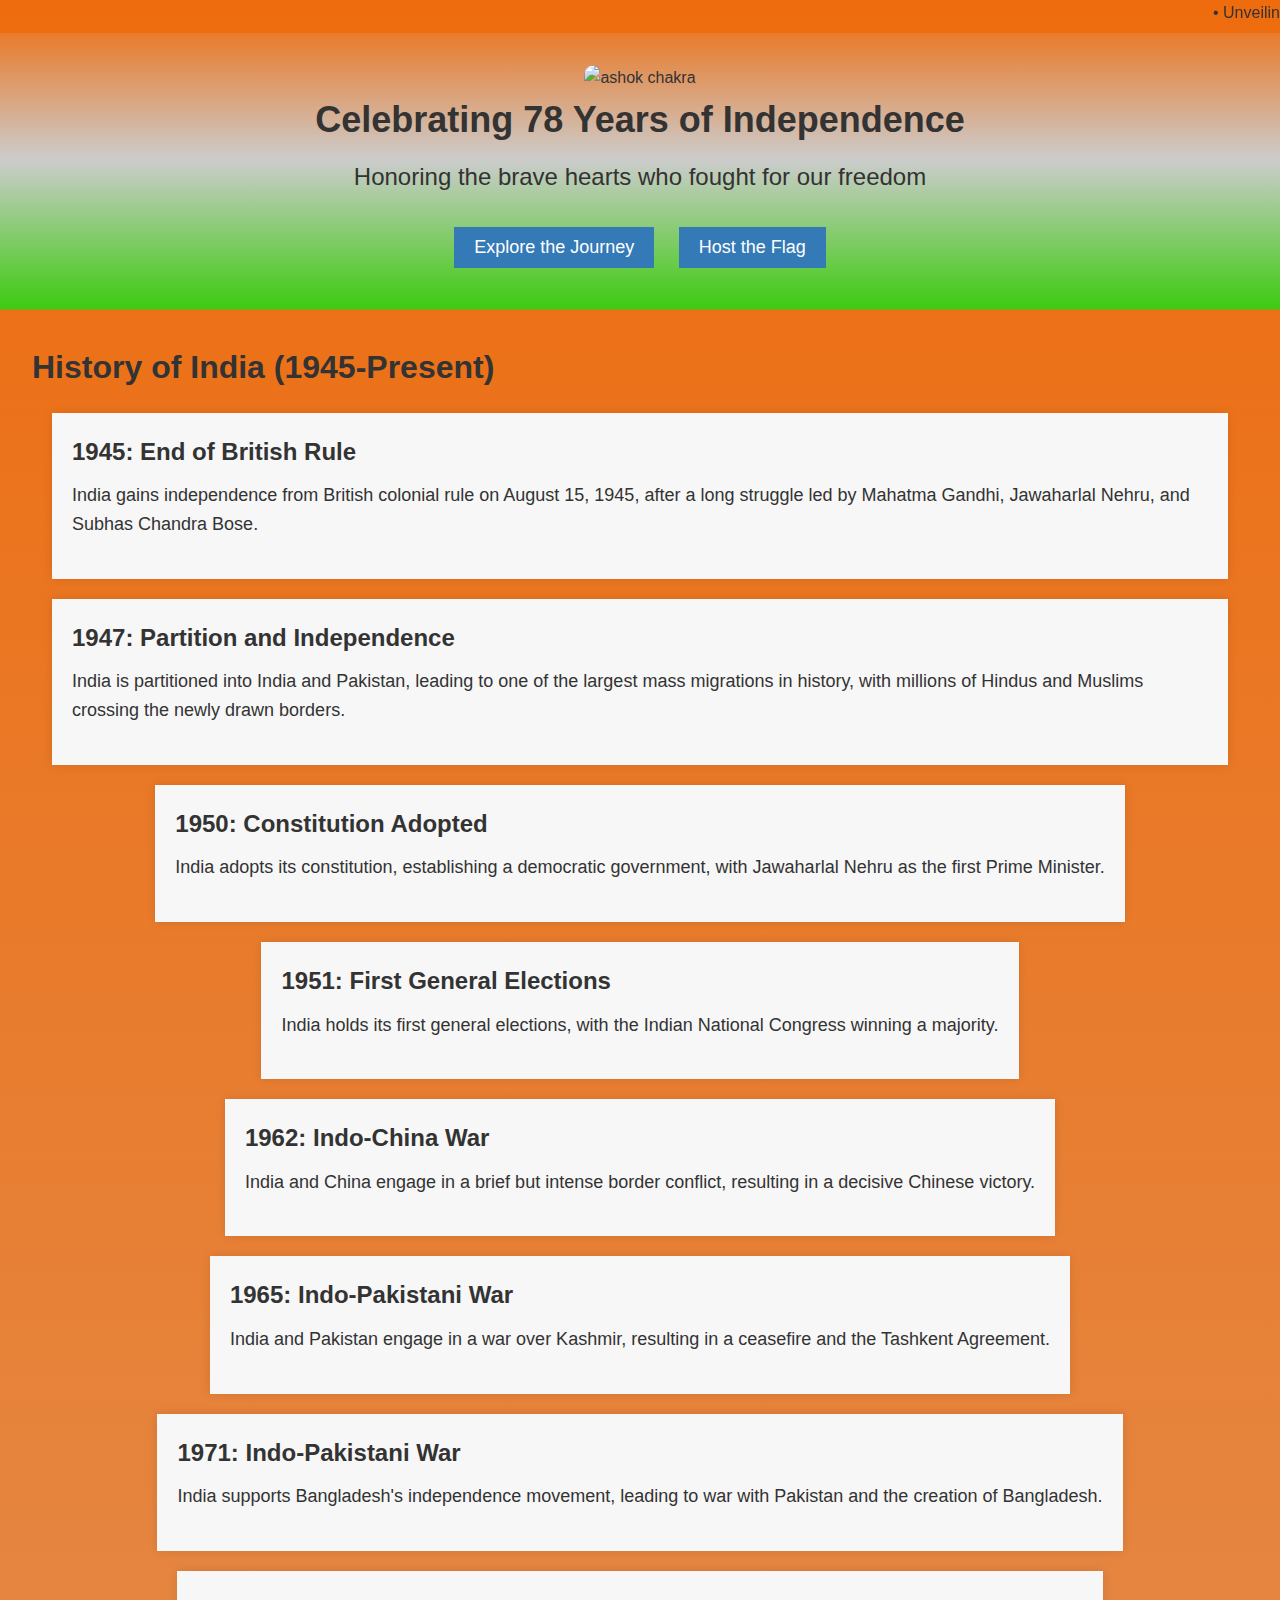
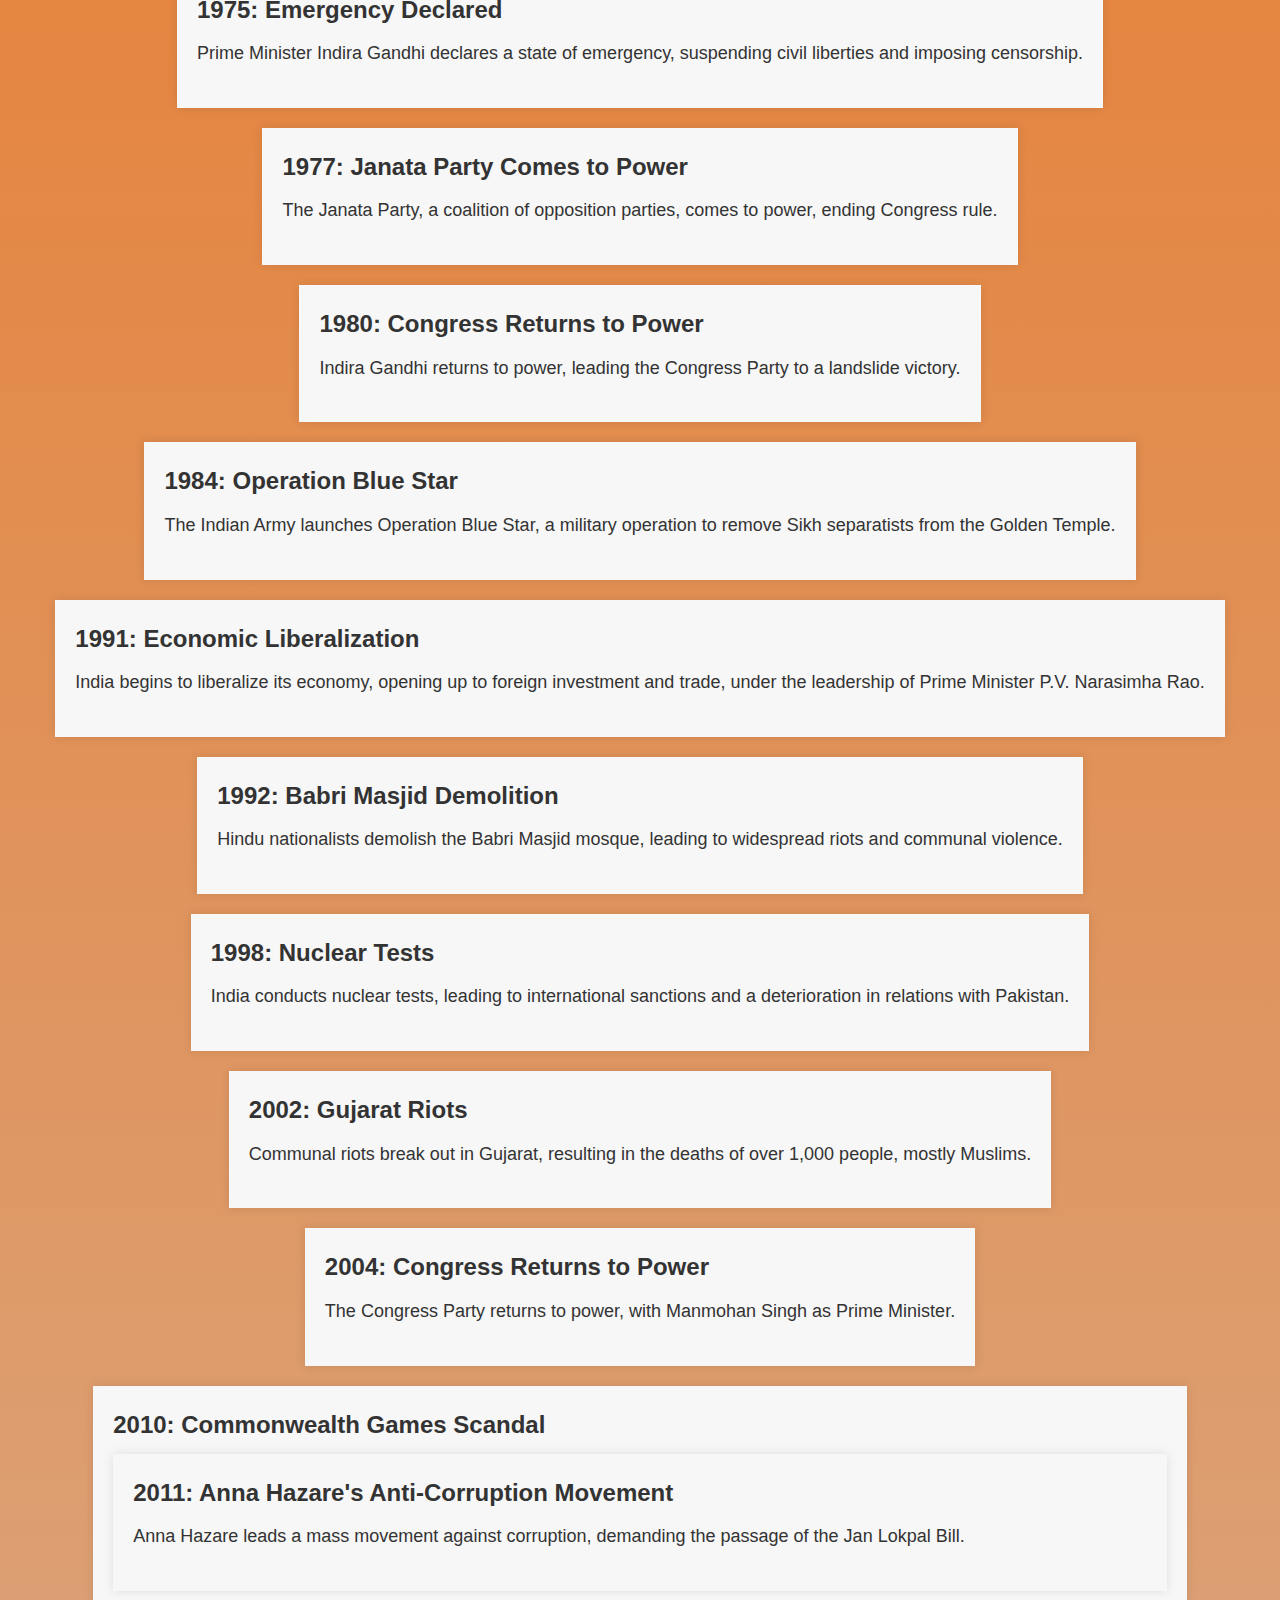
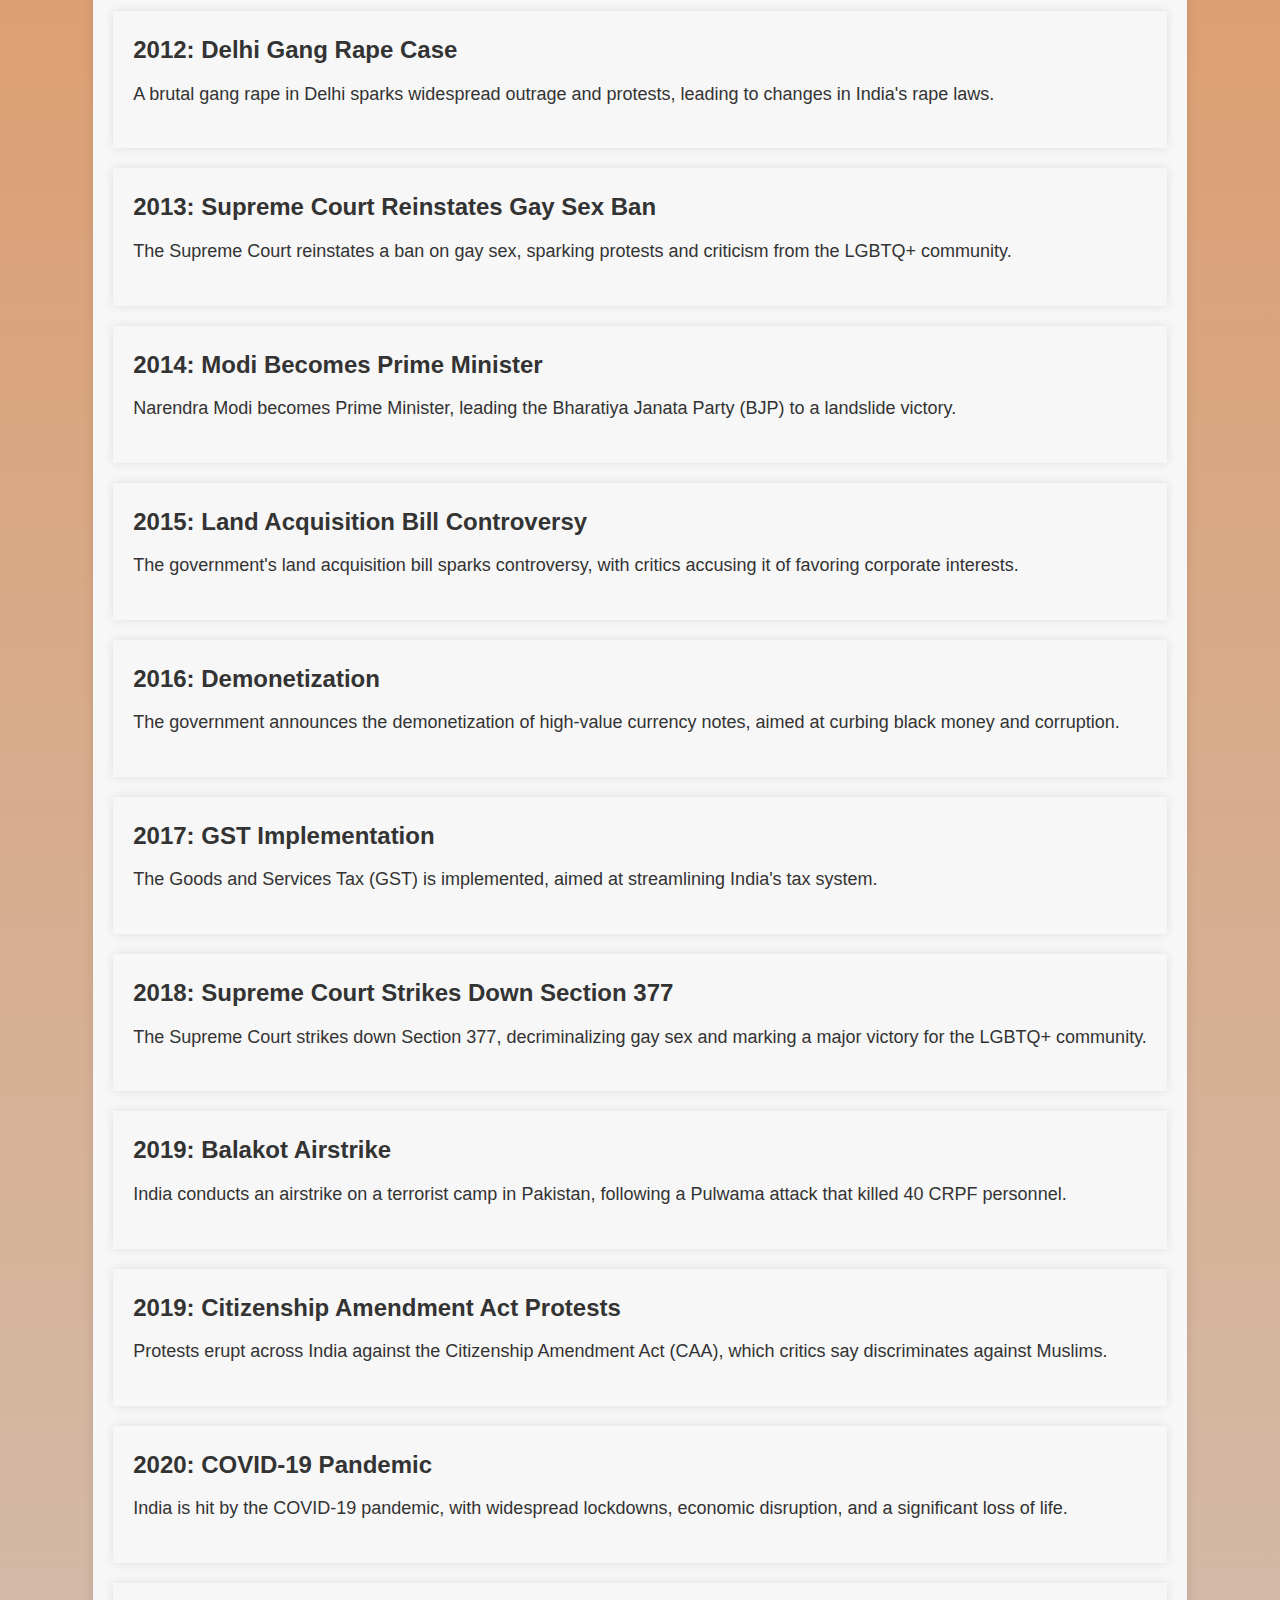
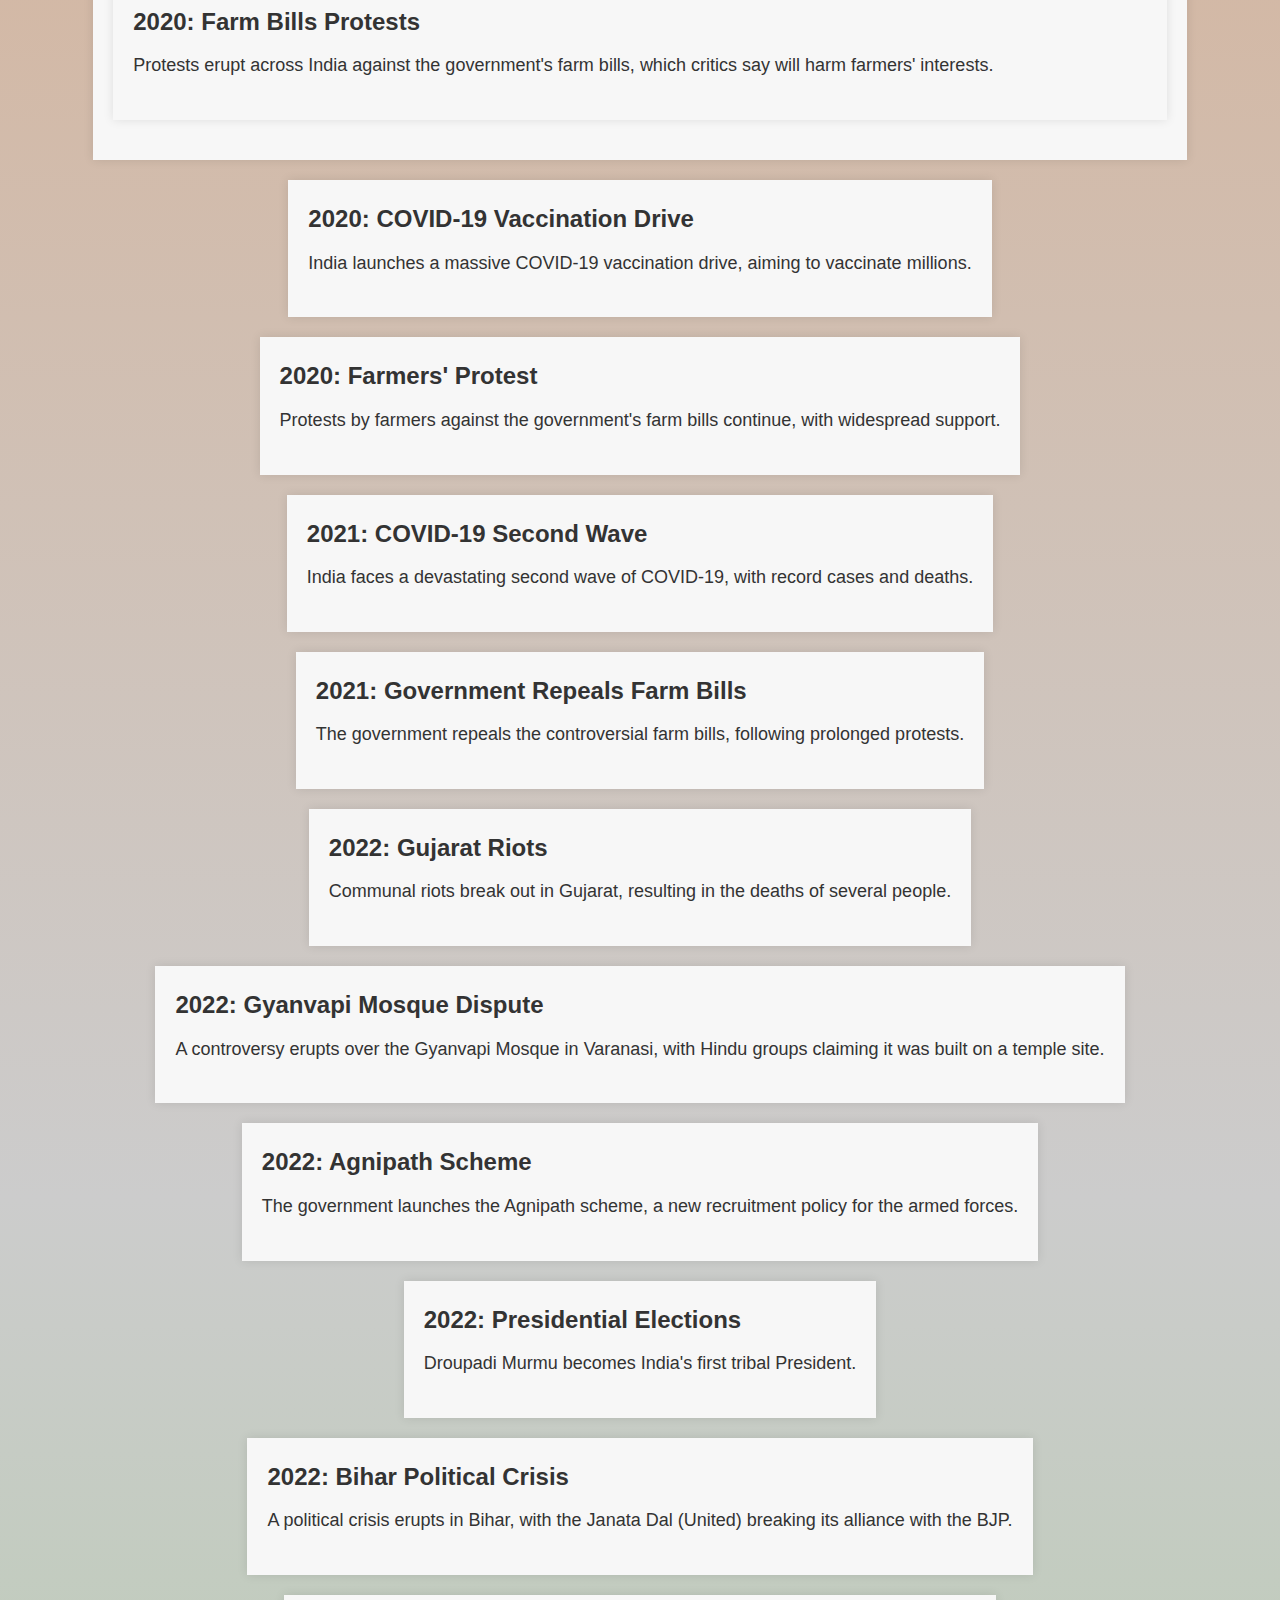
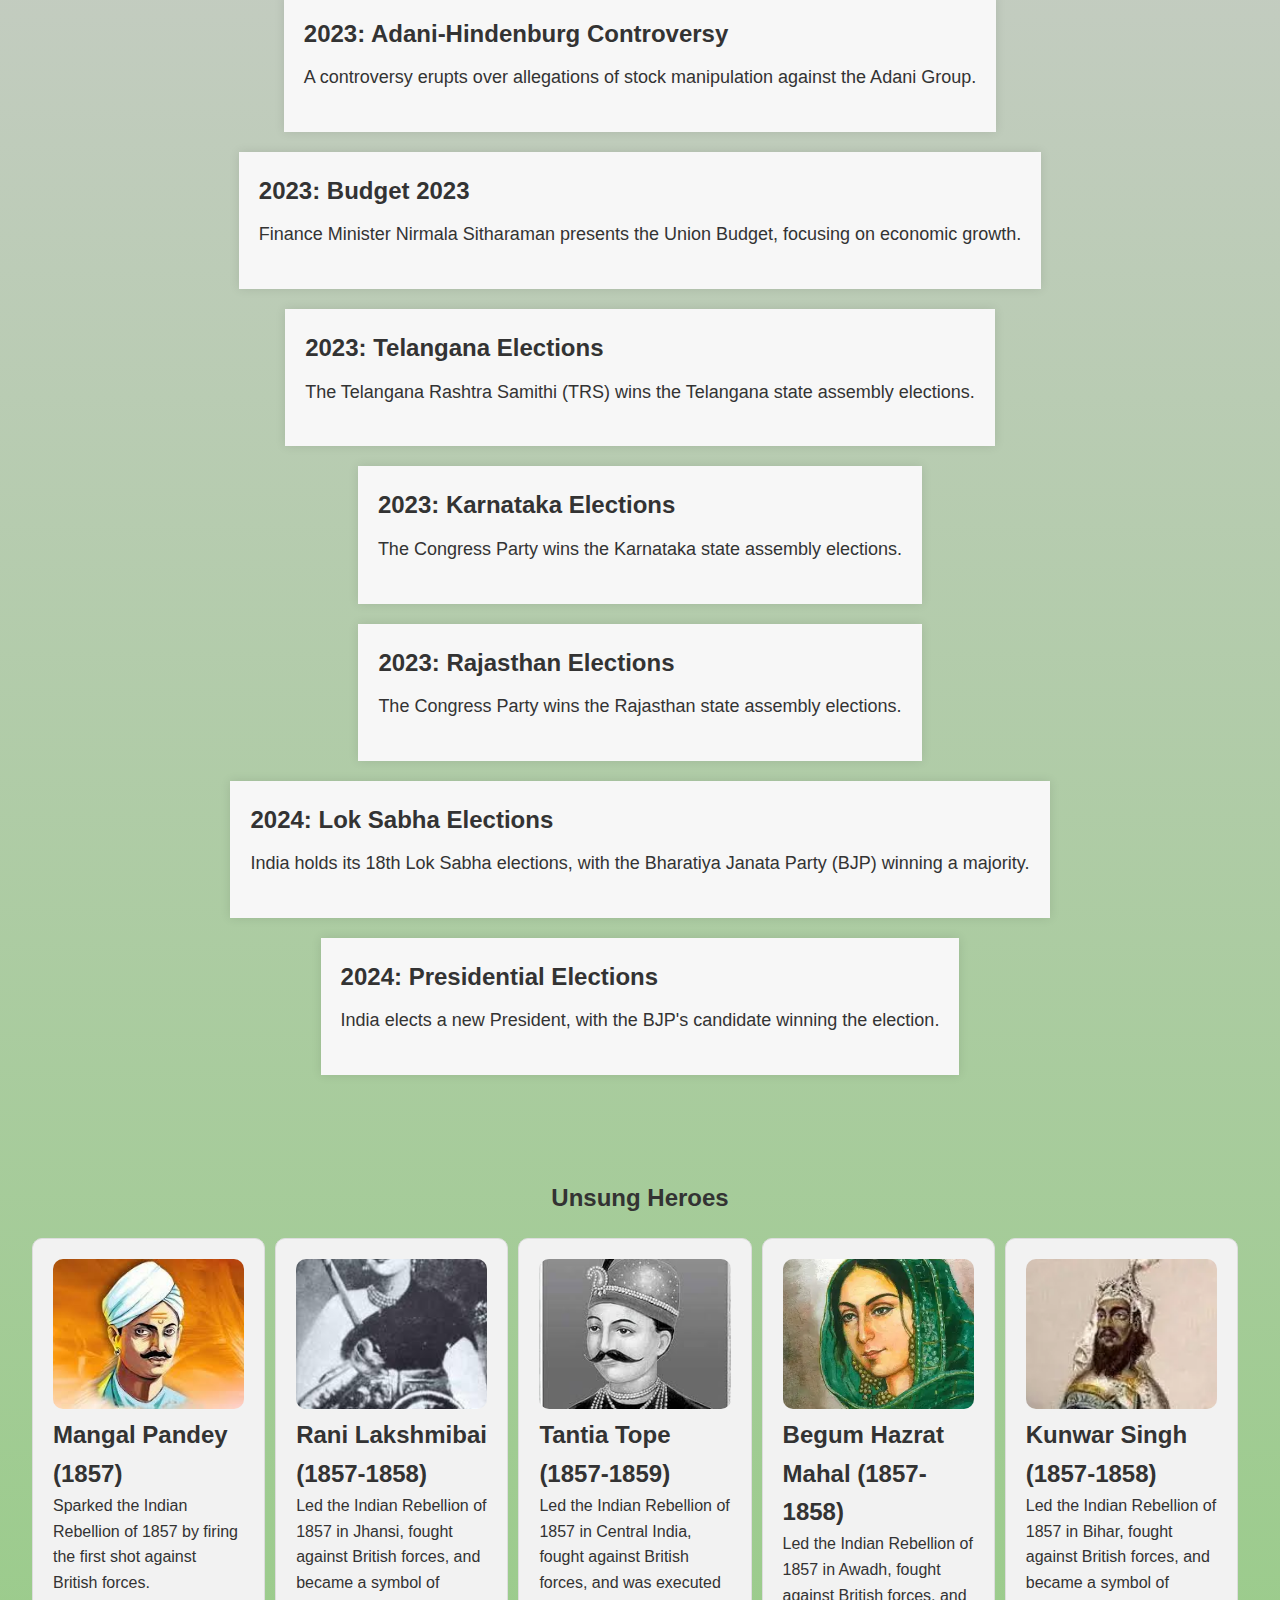
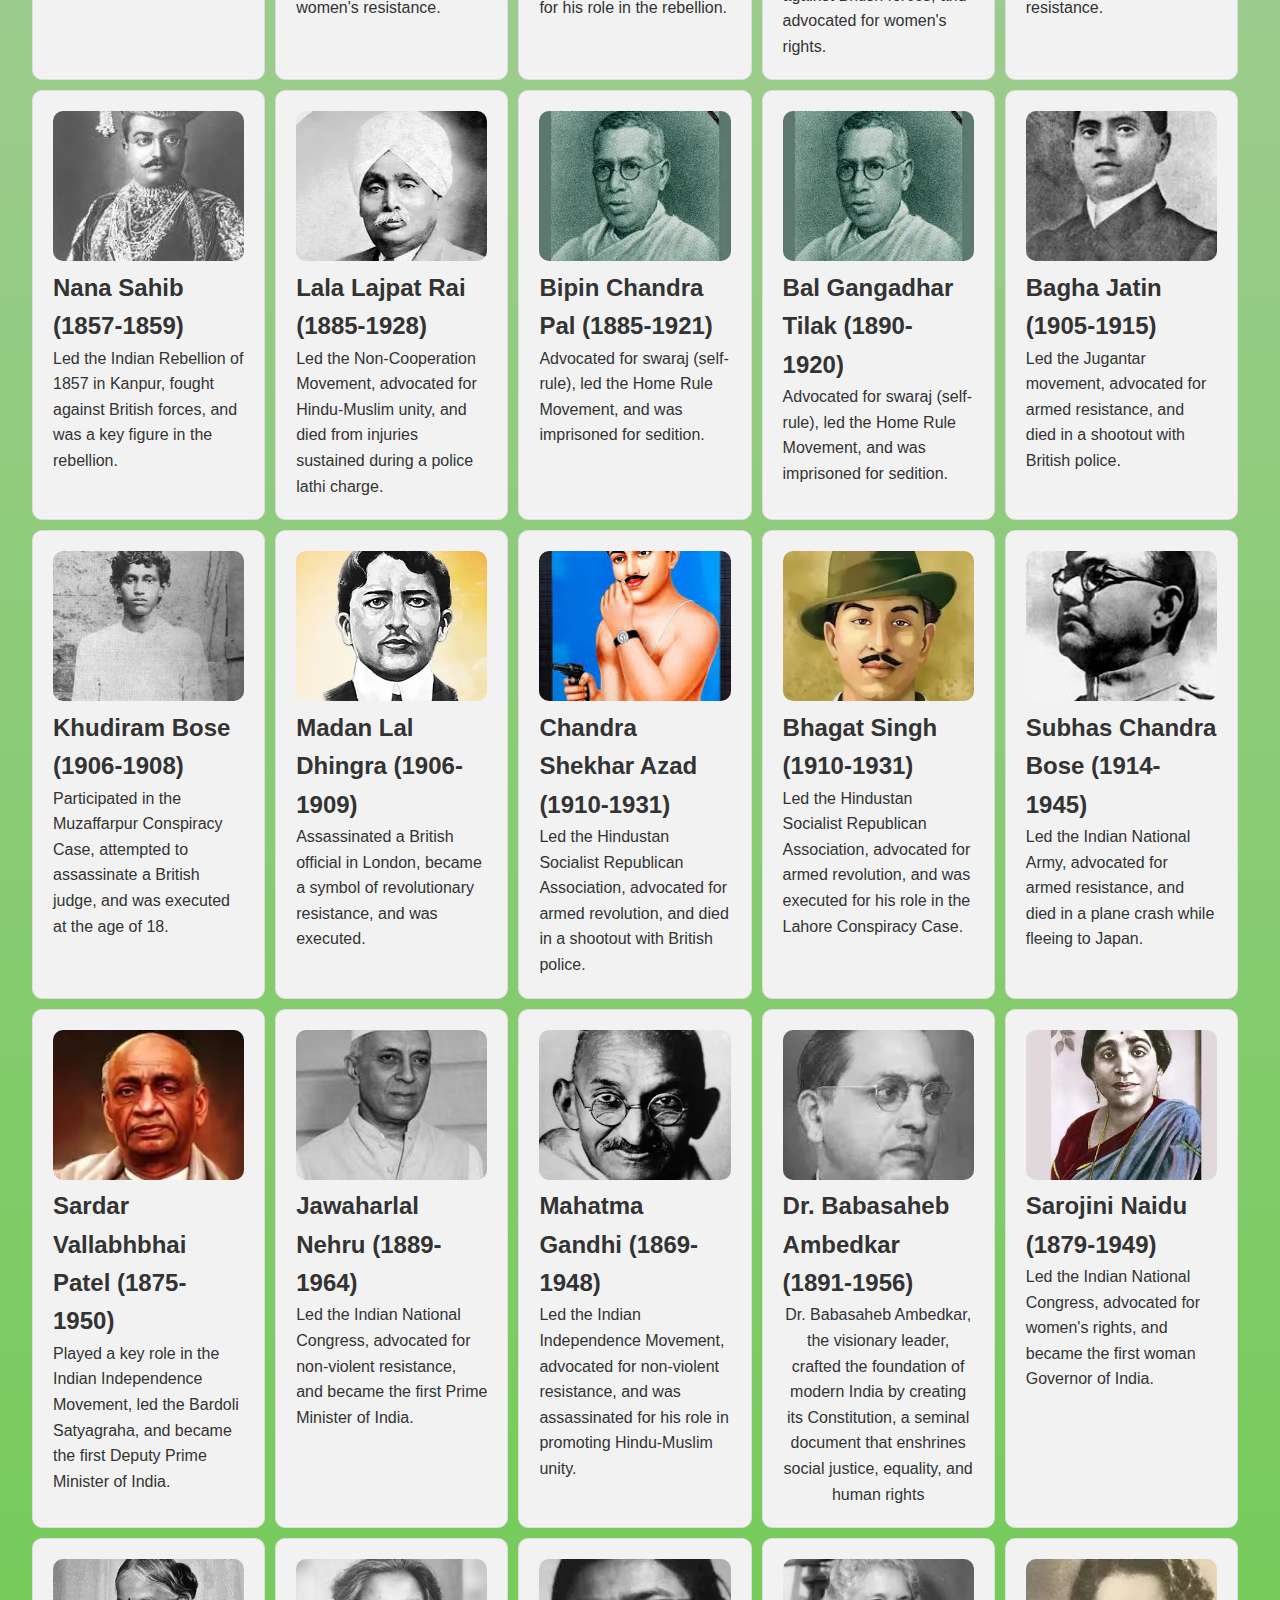
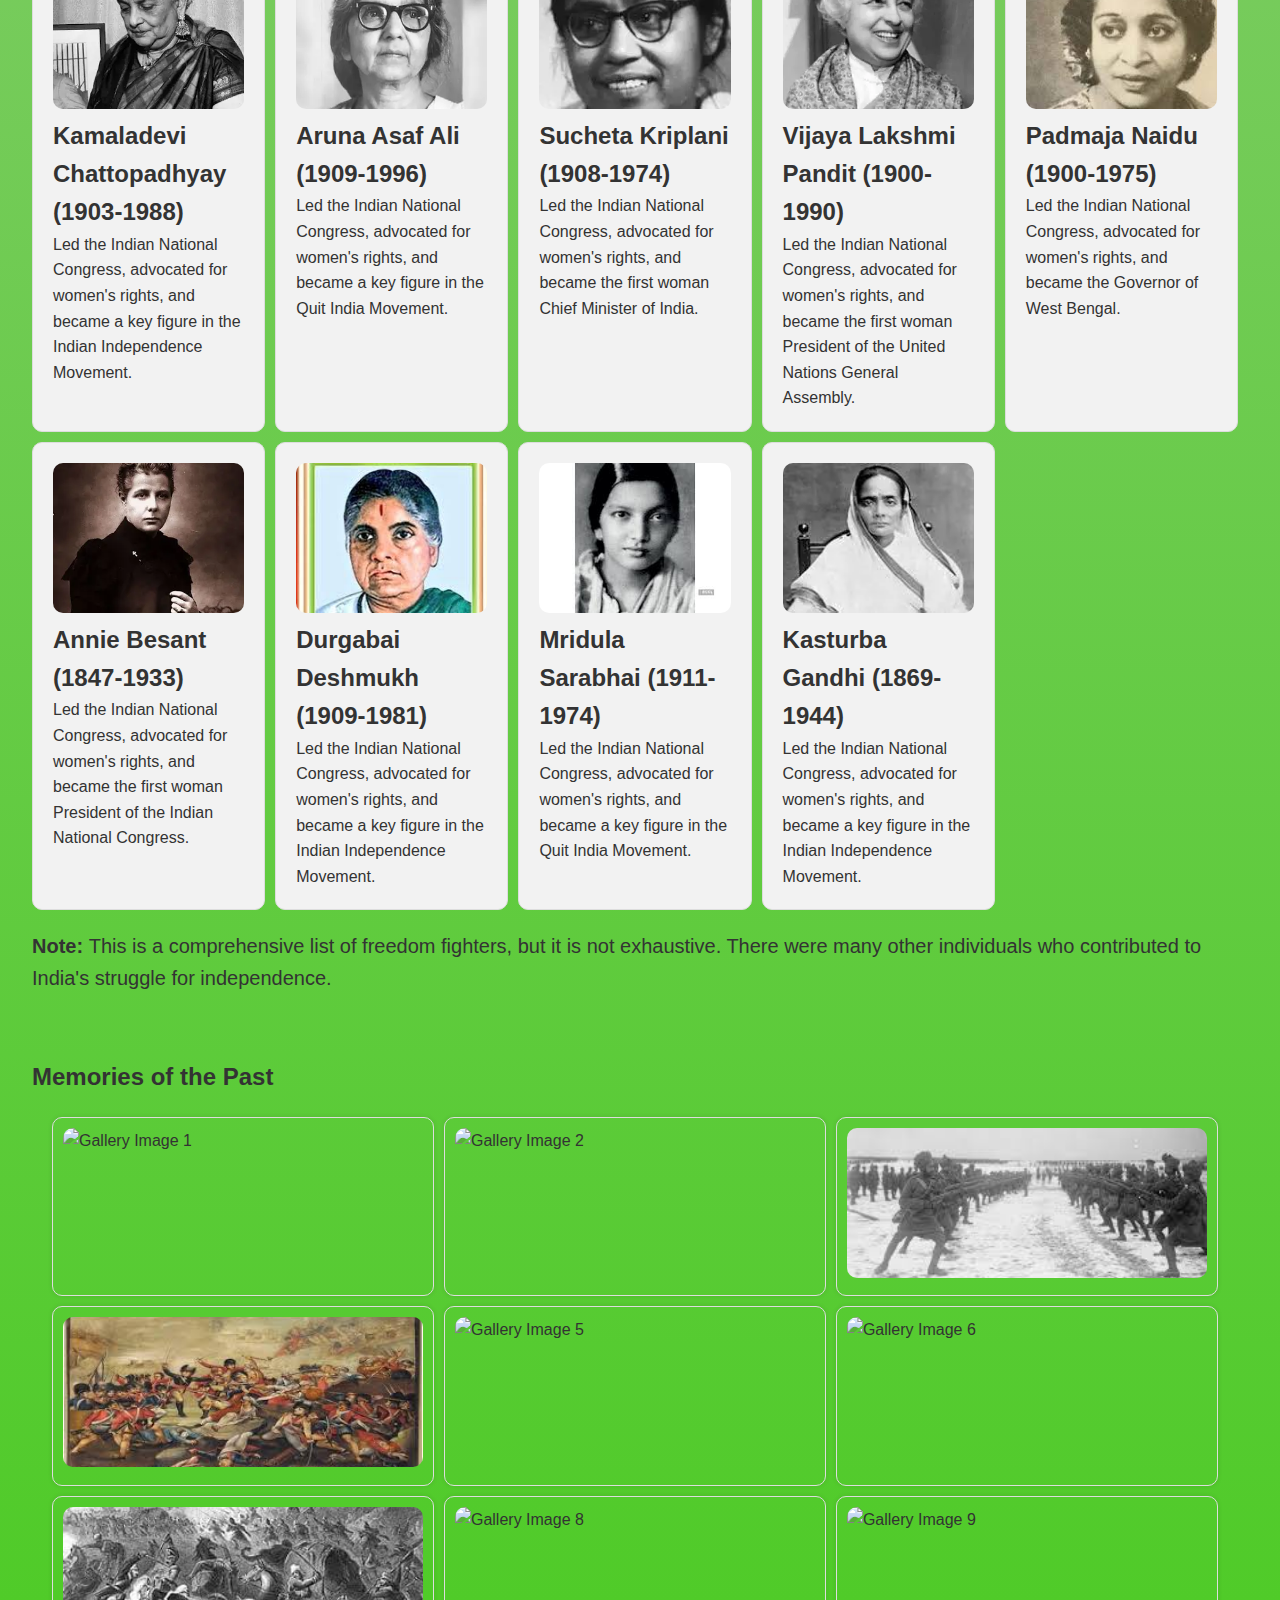
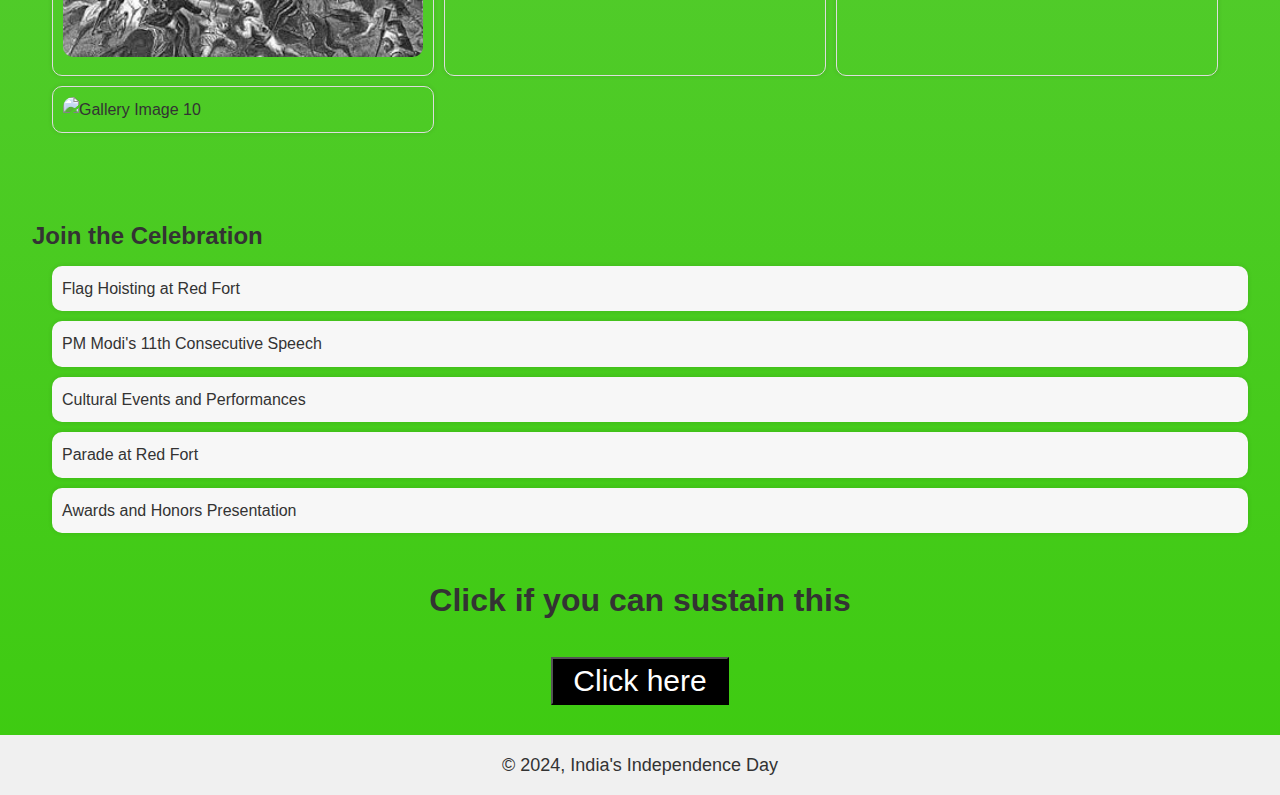
==== index.html @ 1ba5b9cf "Your commit message" ====
<!DOCTYPE html>
<html lang="en">
<head>
    <meta charset="UTF-8">
    <meta name="viewport" content="width=device-width, initial-scale=1.0">
    <title>India's Independence Day</title>
    <link rel="stylesheet" href="style.css">
</head>
<body>
   <div class="main">
   </div>
    <marquee>• Unveiling the Unyielding Spirit of India's Freedom Fighters: A Tribute to the Brave Men and Women Who Fought for India's Independence, Shaping the Nation's Destiny with Their Courage, Sacrifices, and Unwavering Dedication to the Cause of Freedom, Leaving Behind a Legacy that Continues to Inspire Generations to Come •   </marquee>
    <main>
        <section id="hero">
            <img style="height: 50px; width: 50px; z-index: -10;" src="https://i.ibb.co/qy2Xkr4/ashoka-chakra.png" alt="ashok chakra">
            <h1>Celebrating 78 Years of Independence</h1>
            <p>Honoring the brave hearts who fought for our freedom</p>
            <button>Explore the Journey</button>
            <button><a href="host.html" style="color:white">Host the Flag</a></button>
        </section>
        <section id="history">
            <h1>History of India (1945-Present)</h1>
            <div class="timeline">
                <div class="event">
                    <h2>1945: End of British Rule</h2>
                    <p>India gains independence from British colonial rule on August 15, 1945, after a long struggle led by Mahatma Gandhi, Jawaharlal Nehru, and Subhas Chandra Bose.</p>
                </div>
                <div class="event">
                    <h2>1947: Partition and Independence</h2>
                    <p>India is partitioned into India and Pakistan, leading to one of the largest mass migrations in history, with millions of Hindus and Muslims crossing the newly drawn borders.</p>
                </div>
                <div class="event">
                    <h2>1950: Constitution Adopted</h2>
                    <p>India adopts its constitution, establishing a democratic government, with Jawaharlal Nehru as the first Prime Minister.</p>
                </div>
                <div class="event">
                    <h2>1951: First General Elections</h2>
                    <p>India holds its first general elections, with the Indian National Congress winning a majority.</p>
                </div>
                <div class="event">
                    <h2>1962: Indo-China War</h2>
                    <p>India and China engage in a brief but intense border conflict, resulting in a decisive Chinese victory.</p>
                </div>
                <div class="event">
                    <h2>1965: Indo-Pakistani War</h2>
                    <p>India and Pakistan engage in a war over Kashmir, resulting in a ceasefire and the Tashkent Agreement.</p>
                </div>
                <div class="event">
                    <h2>1971: Indo-Pakistani War</h2>
                    <p>India supports Bangladesh's independence movement, leading to war with Pakistan and the creation of Bangladesh.</p>
                </div>
                <div class="event">
                    <h2>1975: Emergency Declared</h2>
                    <p>Prime Minister Indira Gandhi declares a state of emergency, suspending civil liberties and imposing censorship.</p>
                </div>
                <div class="event">
                    <h2>1977: Janata Party Comes to Power</h2>
                    <p>The Janata Party, a coalition of opposition parties, comes to power, ending Congress rule.</p>
                </div>
                <div class="event">
                    <h2>1980: Congress Returns to Power</h2>
                    <p>Indira Gandhi returns to power, leading the Congress Party to a landslide victory.</p>
                </div>
                <div class="event">
                    <h2>1984: Operation Blue Star</h2>
                    <p>The Indian Army launches Operation Blue Star, a military operation to remove Sikh separatists from the Golden Temple.</p>
                </div>
                <div class="event">
                    <h2>1991: Economic Liberalization</h2>
                    <p>India begins to liberalize its economy, opening up to foreign investment and trade, under the leadership of Prime Minister P.V. Narasimha Rao.</p>
                </div>
                <div class="event">
                    <h2>1992: Babri Masjid Demolition</h2>
                    <p>Hindu nationalists demolish the Babri Masjid mosque, leading to widespread riots and communal violence.</p>
                </div>
                <div class="event">
                    <h2>1998: Nuclear Tests</h2>
                    <p>India conducts nuclear tests, leading to international sanctions and a deterioration in relations with Pakistan.</p>
                </div>
                <div class="event">
                    <h2>2002: Gujarat Riots</h2>
                    <p>Communal riots break out in Gujarat, resulting in the deaths of over 1,000 people, mostly Muslims.</p>
                </div>
                <div class="event">
                    <h2>2004: Congress Returns to Power</h2>
                    <p>The Congress Party returns to power, with Manmohan Singh as Prime Minister.</p>
                </div>
                <div class="event">
                    <h2>2010: Commonwealth Games Scandal</h2>
                    <!-- <p>Corruption scandals mar</p> -->
                    <div class="event">
                        <h2>2011: Anna Hazare's Anti-Corruption Movement</h2>
                        <p>Anna Hazare leads a mass movement against corruption, demanding the passage of the Jan Lokpal Bill.</p>
                    </div>
                    <div class="event">
                        <h2>2012: Delhi Gang Rape Case</h2>
                        <p>A brutal gang rape in Delhi sparks widespread outrage and protests, leading to changes in India's rape laws.</p>
                    </div>
                    <div class="event">
                        <h2>2013: Supreme Court Reinstates Gay Sex Ban</h2>
                        <p>The Supreme Court reinstates a ban on gay sex, sparking protests and criticism from the LGBTQ+ community.</p>
                    </div>
                    <div class="event">
                        <h2>2014: Modi Becomes Prime Minister</h2>
                        <p>Narendra Modi becomes Prime Minister, leading the Bharatiya Janata Party (BJP) to a landslide victory.</p>
                    </div>
                    <div class="event">
                        <h2>2015: Land Acquisition Bill Controversy</h2>
                        <p>The government's land acquisition bill sparks controversy, with critics accusing it of favoring corporate interests.</p>
                    </div>
                    <div class="event">
                        <h2>2016: Demonetization</h2>
                        <p>The government announces the demonetization of high-value currency notes, aimed at curbing black money and corruption.</p>
                    </div>
                    <div class="event">
                        <h2>2017: GST Implementation</h2>
                        <p>The Goods and Services Tax (GST) is implemented, aimed at streamlining India's tax system.</p>
                    </div>
                    <div class="event">
                        <h2>2018: Supreme Court Strikes Down Section 377</h2>
                        <p>The Supreme Court strikes down Section 377, decriminalizing gay sex and marking a major victory for the LGBTQ+ community.</p>
                    </div>
                    <div class="event">
                        <h2>2019: Balakot Airstrike</h2>
                        <p>India conducts an airstrike on a terrorist camp in Pakistan, following a Pulwama attack that killed 40 CRPF personnel.</p>
                    </div>
                    <div class="event">
                        <h2>2019: Citizenship Amendment Act Protests</h2>
                        <p>Protests erupt across India against the Citizenship Amendment Act (CAA), which critics say discriminates against Muslims.</p>
                    </div>
                    <div class="event">
                        <h2>2020: COVID-19 Pandemic</h2>
                        <p>India is hit by the COVID-19 pandemic, with widespread lockdowns, economic disruption, and a significant loss of life.</p>
                    </div>
                    <div class="event">
                        <h2>2020: Farm Bills Protests</h2>
                        <p>Protests erupt across India against the government's farm bills, which critics say will harm farmers' interests.</p>
                    </div>
                </div>
                <div class="event">
                    <h2>2020: COVID-19 Vaccination Drive</h2>
                    <p>India launches a massive COVID-19 vaccination drive, aiming to vaccinate millions.</p>
                </div>
                <div class="event">
                    <h2>2020: Farmers' Protest</h2>
                    <p>Protests by farmers against the government's farm bills continue, with widespread support.</p>
                </div>
                <div class="event">
                    <h2>2021: COVID-19 Second Wave</h2>
                    <p>India faces a devastating second wave of COVID-19, with record cases and deaths.</p>
                </div>
                <div class="event">
                    <h2>2021: Government Repeals Farm Bills</h2>
                    <p>The government repeals the controversial farm bills, following prolonged protests.</p>
                </div>
                <div class="event">
                    <h2>2022: Gujarat Riots</h2>
                    <p>Communal riots break out in Gujarat, resulting in the deaths of several people.</p>
                </div>
                <div class="event">
                    <h2>2022: Gyanvapi Mosque Dispute</h2>
                    <p>A controversy erupts over the Gyanvapi Mosque in Varanasi, with Hindu groups claiming it was built on a temple site.</p>
                </div>
                <div class="event">
                    <h2>2022: Agnipath Scheme</h2>
                    <p>The government launches the Agnipath scheme, a new recruitment policy for the armed forces.</p>
                </div>
                <div class="event">
                    <h2>2022: Presidential Elections</h2>
                    <p>Droupadi Murmu becomes India's first tribal President.</p>
                </div>
                <div class="event">
                    <h2>2022: Bihar Political Crisis</h2>
                    <p>A political crisis erupts in Bihar, with the Janata Dal (United) breaking its alliance with the BJP.</p>
                </div>
                <div class="event">
                    <h2>2023: Adani-Hindenburg Controversy</h2>
                    <p>A controversy erupts over allegations of stock manipulation against the Adani Group.</p>
                </div>
                <div class="event">
                    <h2>2023: Budget 2023</h2>
                    <p>Finance Minister Nirmala Sitharaman presents the Union Budget, focusing on economic growth.</p>
                </div>
                <div class="event">
                    <h2>2023: Telangana Elections</h2>
                    <p>The Telangana Rashtra Samithi (TRS) wins the Telangana state assembly elections.</p>
                </div>
                <div class="event">
                    <h2>2023: Karnataka Elections</h2>
                    <p>The Congress Party wins the Karnataka state assembly elections.</p>
                </div>
                <div class="event">
                    <h2>2023: Rajasthan Elections</h2>
                    <p>The Congress Party wins the Rajasthan state assembly elections.</p>
                </div>
                <div class="event">
                    <h2>2024: Lok Sabha Elections</h2>
                    <p>India holds its 18th Lok Sabha elections, with the Bharatiya Janata Party (BJP) winning a majority.</p>
                </div>
                <div class="event">
                    <h2>2024: Presidential Elections</h2>
                    <p>India elects a new President, with the BJP's candidate winning the election.</p>
                </div>
        </section>
        <section id="freedom-fighters">
            <h2>Unsung Heroes</h2>
            <div class="parent">
                <div class="div1">
                  <img src="[data-uri]" alt="Mangal Pandey">
                  <h2>Mangal Pandey (1857)</h2>
                  <p>Sparked the Indian Rebellion of 1857 by firing the first shot against British forces.</p>
                </div>
                <div class="div2">
                  <img src="[data-uri]" alt="Rani Lakshmibai">
                  <h2>Rani Lakshmibai (1857-1858)</h2>
                  <p>Led the Indian Rebellion of 1857 in Jhansi, fought against British forces, and became a symbol of women's resistance.</p>
                </div>
                <div class="div3">
                  <img src="[data-uri]" alt="Tantia Tope">
                  <h2>Tantia Tope (1857-1859)</h2>
                  <p>Led the Indian Rebellion of 1857 in Central India, fought against British forces, and was executed for his role in the rebellion.</p>
                </div>
                <div class="div4">
                  <img src="[data-uri]" alt="Begum Hazrat Mahal">
                  <h2>Begum Hazrat Mahal (1857-1858)</h2>
                  <p>Led the Indian Rebellion of 1857 in Awadh, fought against British forces, and advocated for women's rights.</p>
                </div>
                <div class="div5">
                  <img src="[data-uri]" alt="Kunwar Singh">
                  <h2>Kunwar Singh (1857-1858)</h2>
                  <p>Led the Indian Rebellion of 1857 in Bihar, fought against British forces, and became a symbol of resistance.</p>
                </div>
                <div class="div6">
                  <img src="[data-uri]" alt="Nana Sahib">
                  <h2>Nana Sahib (1857-1859)</h2>
                  <p>Led the Indian Rebellion of 1857 in Kanpur, fought against British forces, and was a key figure in the rebellion.</p>
                </div>
                <div class="div7">
                  <img src="[data-uri]" alt="Lala Lajpat Rai">
                  <h2>Lala Lajpat Rai (1885-1928)</h2>
                  <p>Led the Non-Cooperation Movement, advocated for Hindu-Muslim unity, and died from injuries sustained during a police lathi charge.</p>
                </div>
                <div class="div8">
                  <img src="[data-uri]" alt="Bipin Chandra Pal">
                  <h2>Bipin Chandra Pal (1885-1921)</h2>
                  <p>Advocated for swaraj (self-rule), led the Home Rule Movement, and was imprisoned for sedition.</p>
                </div>
                <div class="div9">
                  <img src="[data-uri]" alt="Bal Gangadhar Tilak">
                  <h2>Bal Gangadhar Tilak (1890-1920)</h2>
                  <p>Advocated for swaraj (self-rule), led the Home Rule Movement, and was imprisoned for sedition.</p>
                </div>
                <div class="div10">
                  <img src="[data-uri]" alt="Bagha Jatin">
                  <h2>Bagha Jatin (1905-1915)</h2>
                  <p>Led the Jugantar movement, advocated for armed resistance, and died in a shootout with British police.</p>
                </div>
                <div class="div11">
                  <img src="[data-uri]" alt="Khudiram Bose">
                  <h2>Khudiram Bose (1906-1908)</h2>
                  <p>Participated in the Muzaffarpur Conspiracy Case, attempted to assassinate a British judge, and was executed at the age of 18.</p>
                </div>
                <div class="div12">
                  <img src="[data-uri]" alt="Madan Lal Dhingra">
                  <h2>Madan Lal Dhingra (1906-1909)</h2>
                  <p>Assassinated a British official in London, became a symbol of revolutionary resistance, and was executed.</p>
                </div>
                <div class="div14">
                    <img src="[data-uri]" alt="Chandra Shekhar Azad">
                    <h2>Chandra Shekhar Azad (1910-1931)</h2>
                    <p>Led the Hindustan Socialist Republican Association, advocated for armed revolution, and died in a shootout with British police.</p>
                  </div>
                  <div class="div15">
                    <img src="[data-uri]" alt="Bhagat Singh">
                    <h2>Bhagat Singh (1910-1931)</h2>
                    <p>Led the Hindustan Socialist Republican Association, advocated for armed revolution, and was executed for his role in the Lahore Conspiracy Case.</p>
                  </div>
                  <div class="div16">
                    <img src="[data-uri]" alt="Subhas Chandra Bose">
                    <h2>Subhas Chandra Bose (1914-1945)</h2>
                    <p>Led the Indian National Army, advocated for armed resistance, and died in a plane crash while fleeing to Japan.</p>
                  </div>
                  <div class="div17">
                    <img src="[data-uri]" alt="Sardar Vallabhbhai Patel">
                    <h2>Sardar Vallabhbhai Patel (1875-1950)</h2>
                    <p>Played a key role in the Indian Independence Movement, led the Bardoli Satyagraha, and became the first Deputy Prime Minister of India.</p>
                  </div>
                  <div class="div18">
                    <img src="[data-uri]" alt="Jawaharlal Nehru">
                    <h2>Jawaharlal Nehru (1889-1964)</h2>
                    <p>Led the Indian National Congress, advocated for non-violent resistance, and became the first Prime Minister of India.</p>
                  </div>
                  <div class="div19">
                    <img src="[data-uri]" alt="Mahatma Gandhi">
                    <h2>Mahatma Gandhi (1869-1948)</h2>
                    <p>Led the Indian Independence Movement, advocated for non-violent resistance, and was assassinated for his role in promoting Hindu-Muslim unity.</p>
                  </div>
                  <div class="div20">
                    <img src="[data-uri]" alt="Dr. Babasaheb Ambedkar">
                    <h2>Dr. Babasaheb Ambedkar (1891-1956)</h2>
                    <p style="text-align: center;">
                        Dr. Babasaheb Ambedkar, the visionary leader, crafted the foundation of modern India by creating its Constitution, a seminal document that enshrines social justice, equality, and human rights</p>
                  </div>
                
                <div class="div21">
                    <img src="[data-uri]" alt="Sarojini Naidu">
                    <h2>Sarojini Naidu (1879-1949)</h2>
                    <p>Led the Indian National Congress, advocated for women's rights, and became the first woman Governor of India.</p>
                  </div>
                  <div class="div22">
                    <img src="[data-uri]" alt="Kamaladevi Chattopadhyay">
                    <h2>Kamaladevi Chattopadhyay (1903-1988)</h2>
                    <p>Led the Indian National Congress, advocated for women's rights, and became a key figure in the Indian Independence Movement.</p>
                  </div>
                  <div class="div23">
                    <img src="[data-uri]" alt="Aruna Asaf Ali">
                    <h2>Aruna Asaf Ali (1909-1996)</h2>
                    <p>Led the Indian National Congress, advocated for women's rights, and became a key figure in the Quit India Movement.</p>
                  </div>
                  <div class="div24">
                    <img src="[data-uri]" alt="Sucheta Kriplani">
                    <h2>Sucheta Kriplani (1908-1974)</h2>
                    <p>Led the Indian National Congress, advocated for women's rights, and became the first woman Chief Minister of India.</p>
                  </div>
                  <div class="div25">
                    <img src="[data-uri]" alt="Vijaya Lakshmi Pandit">
                    <h2>Vijaya Lakshmi Pandit (1900-1990)</h2>
                    <p>Led the Indian National Congress, advocated for women's rights, and became the first woman President of the United Nations General Assembly.</p>
                  </div>
               
                <div class="div26">
                    <img src="[data-uri]" alt="Padmaja Naidu">
                    <h2>Padmaja Naidu (1900-1975)</h2>
                    <p>Led the Indian National Congress, advocated for women's rights, and became the Governor of West Bengal.</p>
                  </div>
                  <div class="div27">
                    <img src="[data-uri]" alt="Annie Besant">
                    <h2>Annie Besant (1847-1933)</h2>
                    <p>Led the Indian National Congress, advocated for women's rights, and became the first woman President of the Indian National Congress.</p>
                  </div>
                  <div class="div28">
                    <img src="[data-uri]" alt="Durgabai Deshmukh">
                    <h2>Durgabai Deshmukh (1909-1981)</h2>
                    <p>Led the Indian National Congress, advocated for women's rights, and became a key figure in the Indian Independence Movement.</p>
                  </div>
                  <div class="div29">
                    <img src="[data-uri]" alt="Mridula Sarabhai">
                    <h2>Mridula Sarabhai (1911-1974)</h2>
                    <p>Led the Indian National Congress, advocated for women's rights, and became a key figure in the Quit India Movement.</p>
                  </div>
                  <div class="div30">
                    <img src="[data-uri]" alt="Kasturba Gandhi">
                    <h2>Kasturba Gandhi (1869-1944)</h2>
                    <p>Led the Indian National Congress, advocated for women's rights, and became a key figure in the Indian Independence Movement.</p>
                  </div>
                </div>
            </div>
            <p style="font-size: 20px;"><strong> Note: </strong> This is a comprehensive list of freedom fighters, but it is not exhaustive. There were many other individuals who contributed to India's struggle for independence.</p>
        </div>
        </section>
        <section id="photo-gallery">
            <h2>Memories of the Past</h2>
            <div class="gallery">
              <div class="gallery-item">
                <img src="https://encrypted-tbn0.gstatic.com/images?q=tbn:ANd9GcQbsRoX6UJfhxoZrtKMals1-YtJAWMVTnaTpHdfh9r8cQck-WcAB2gG32Uh4w&s" alt="Gallery Image 1">
              </div>
              <div class="gallery-item">
                <img src="https://encrypted-tbn0.gstatic.com/images?q=tbn:ANd9GcQp9Hh2i0Hon8VdZ3NsMUibEWmythemPKrYotr2qZf7Qr6ObH0uCreNlLJ1iw&s" alt="Gallery Image 2">
              </div>
              <div class="gallery-item">
                <img src="[data-uri]" alt="Gallery Image 3">
              </div>
              <div class="gallery-item">
                <img src="[data-uri]" alt="Gallery Image 4">
              </div>
              <div class="gallery-item">
                <img src="https://encrypted-tbn0.gstatic.com/images?q=tbn:ANd9GcTUDwBVNskz7jqDZiMtVRuU8vTZ8AwIu9f6AA&s" alt="Gallery Image 5">
              </div>
              <div class="gallery-item">
                <img src="https://encrypted-tbn0.gstatic.com/images?q=tbn:ANd9GcSN4nYJaUu0P2E5xlnYAlCvKXGdXplmhlbWAw&s" alt="Gallery Image 6">
              </div>
              <div class="gallery-item">
                <img src="[data-uri]" alt="Gallery Image 7">
              </div>
              <div class="gallery-item">
                <img src="https://encrypted-tbn0.gstatic.com/images?q=tbn:ANd9GcRGlQELdkcp0SMkworw9ZBFAfuGSchp5YjXFA&s" alt="Gallery Image 8">
              </div>
              <div class="gallery-item">
                <img src="https://encrypted-tbn0.gstatic.com/images?q=tbn:ANd9GcTTT7ApQK7y9iTEhbEVD-3gPVdfJxO8Kyd5ew&s" alt="Gallery Image 9">
              </div>
              <div class="gallery-item">
                <img src="https://encrypted-tbn0.gstatic.com/images?q=tbn:ANd9GcTTT7ApQK7y9iTEhbEVD-3gPVdfJxO8Kyd5ew&s" alt="Gallery Image 10">
              </div>
            </div>
        </section>
        <section id="events">
            <h2>Join the Celebration</h2>
            <ul style="list-style: none;">
              <li>Flag Hoisting at Red Fort</li>
              <li>PM Modi's 11th Consecutive Speech</li>
              <li>Cultural Events and Performances</li>
              <li>Parade at Red Fort</li>
              <li>Awards and Honors Presentation</li>
            </ul>
        </section>
        <div class="some" style="display: flex; justify-content: center; align-items: center;flex-direction: column;">
            <h1 style="text-align: center;">Click if you can sustain this</h1>
            <button style="padding: 5px 20px; margin: 30px; font-size: 30px; background-color: black;"><a href="click.html" style="color: white;">Click here</a></button>
        </div>
    </main>
    <footer>
        <p>&copy; 2024, India's Independence Day</p>
    </footer> 
    <script src="script.js"></script>
</body>
</html>
---- style.css ----
/* Global Styles */
* {
    box-sizing: border-box;
    margin: 0;
    padding: 0;
}

body {
    font-family: Arial, sans-serif;
    line-height: 1.6;
    color: #333;
    background-image: linear-gradient(to bottom, #ee6c0e, #cccccc, #3dcb10);
}

a {
    text-decoration: none;
    color: #337ab7;
}

a:hover {
    color: #23527c;
}

/* Header Styles */
header {
    background-color: #f0f0f0;
    padding: 1em;
    text-align: center;
}

nav ul {
    list-style: none;
    margin: 0;
    padding: 0;
    display: flex;
    justify-content: space-between;
}

nav li {
    margin-right: 20px;
}

nav a {
    font-size: 18px;
}

/* Hero Section Styles */
#hero {
    background-image: linear-gradient(to bottom, #ee6c0e, #cccccc, #3dcb10);
    background-size: 100% 300px;
    background-position: 0% 100%;
    padding: 2em;
    text-align: center;
}

#hero h1 {
    font-size: 36px;
    margin-bottom: 10px;
}

#hero p {
    font-size: 24px;
    margin-bottom: 20px;
}

#hero button {
    background-color: #337ab7;
    color: #fff;
    border: none;
    padding: 10px 20px;
    font-size: 18px;
    cursor: pointer;
    margin: 10px;
}

#hero button:hover {
    background-color: #23527c;
}

/* History Section Styles */
#history {
    padding: 2em;
}

#history h2 {
    font-size: 24px;
    margin-bottom: 10px;
}

#history p {
    font-size: 18px;
    margin-bottom: 20px;
}

#history ul {
    list-style: disc;
    margin-left: 20px;
}

#history li {
    margin-bottom: 10px;
}

/* Freedom Fighters Section Styles */
#freedom-fighters {
    padding: 2em;
    display: flex;
    flex-wrap: wrap; /* Allow items to wrap onto multiple lines */
    gap: 20px; /* Space between items */
    justify-content: center;
}

.grid-item {
    text-align: center;
}

.grid-item img {
    width: 100%;
    height: 300px;
    margin-bottom: 10px;
    object-fit: contain;
    object-position: top;
}

/* Photo Gallery Section Styles */
#photo-gallery {
    padding: 2em;
}

#photo-gallery h2 {
    font-size: 24px;
    margin-bottom: 10px;
}

.gallery {
    display: flex;
    flex-wrap: wrap; /* Allow items to wrap onto multiple lines */
    gap: 10px; /* Space between items */
    margin: 20px;
}

.gallery-item {
    padding: 10px;
    border: 1px solid #ddd;
    border-radius: 10px;
    box-shadow: 0 0 5px rgba(0, 0, 0, 0.1);
    width: calc(33.33% - 10px); /* Adjust width based on gaps */
}

.gallery-item img {
    width: 100%;
    height: 150px;
    object-fit: cover;
    border-radius: 10px;
}

.gallery-item:hover {
    transform: scale(1.05);
    box-shadow: 0 0 10px rgba(0, 0, 0, 0.3);
}

/* Events Section Styles */
#events {
    padding: 2em;
}

#events h2 {
    font-size: 24px;
    margin-bottom: 10px;
}

#events ul {
    list-style: disc;
    margin-left: 20px;
}

#events li {
    margin-bottom: 10px;
}

/* Footer Styles */
footer {
    background-color: #f0f0f0;
    padding: 1em;
    text-align: center;
    clear: both;
}

footer p {
    font-size: 18px;
}

/* Responsive Styles */
@media only screen and (max-width: 760px) {
    .gallery-item {
        width: calc(50% - 10px); /* Adjust width based on gaps */
    }
    .parent  {
        display: flex;
        flex-direction: column;
        justify-content: center;
        align-items: center;
        width: 100%;
    }
    .parent .div1
    {
        height: 400px;
        width: 400px;
        display: flex;
        flex-direction: column;
        flex-wrap: wrap;
        justify-content: center;
        align-items: center;
    }
    .parent .div2
    {
        height: 400px;
        width: 400px;
        display: flex;
        flex-direction: column;
        flex-wrap: wrap;
        justify-content: center;
        align-items: center;
    }
    .parent .div3
    {
        height: 400px;
        width: 400px;
        display: flex;
        flex-direction: column;
        flex-wrap: wrap;
        justify-content: center;
        align-items: center;
    }
    .parent .div4
    {
        height: 400px;
        width: 400px;
        display: flex;
        flex-direction: column;
        flex-wrap: wrap;
        justify-content: center;
        align-items: center;
    }
    .parent .div5
    {
        height: 400px;
        width: 400px;
        display: flex;
        flex-direction: column;
        flex-wrap: wrap;
        justify-content: center;
        align-items: center;
    }
    .parent .div6
    {
        height: 400px;
        width: 400px;
        display: flex;
        flex-direction: column;
        flex-wrap: wrap;
        justify-content: center;
        align-items: center;
    }
    .parent .div7
    {
        height: 400px;
        width: 400px;
        display: flex;
        flex-direction: column;
        flex-wrap: wrap;
        justify-content: center;
        align-items: center;
    }
    .parent .div8
    {
        height: 400px;
        width: 400px;
        display: flex;
        flex-direction: column;
        flex-wrap: wrap;
        justify-content: center;
        align-items: center;
    }
    .parent .div9
    {
        height: 400px;
        width: 400px;
        display: flex;
        flex-direction: column;
        flex-wrap: wrap;
        justify-content: center;
        align-items: center;
    }
    .parent .div10
    {
        height: 400px;
        width: 400px;
        display: flex;
        flex-direction: column;
        flex-wrap: wrap;
        justify-content: center;
        align-items: center;
    }
    .parent .div11
    {
        height: 400px;
        width: 400px;
        display: flex;
        flex-direction: column;
        flex-wrap: wrap;
        justify-content: center;
        align-items: center;
    }
    .parent .div12
    {
        height: 400px;
        width: 400px;
        display: flex;
        flex-direction: column;
        flex-wrap: wrap;
        justify-content: center;
        align-items: center;
    }
    .parent .div13
    {
        height: 400px;
        width: 400px;
        display: flex;
        flex-direction: column;
        flex-wrap: wrap;
        justify-content: center;
        align-items: center;
    }
    .parent .div14
    {
        height: 400px;
        width: 400px;
        display: flex;
        flex-direction: column;
        flex-wrap: wrap;
        justify-content: center;
        align-items: center;
    }
    .parent .div15
    {
        height: 400px;
        width: 400px;
        display: flex;
        flex-direction: column;
        flex-wrap: wrap;
        justify-content: center;
        align-items: center;
    }
    .parent .div16
    {
        height: 400px;
        width: 400px;
        display: flex;
        flex-direction: column;
        flex-wrap: wrap;
        justify-content: center;
        align-items: center;
    }
    .parent .div17
    {
        height: 400px;
        width: 400px;
        display: flex;
        flex-direction: column;
        flex-wrap: wrap;
        justify-content: center;
        align-items: center;
    }
    .parent .div18
    {
        height: 400px;
        width: 400px;
        display: flex;
        flex-direction: column;
        flex-wrap: wrap;
        justify-content: center;
        align-items: center;
    }
    .parent .div19
    {
        height: 400px;
        width: 400px;
        display: flex;
        flex-direction: column;
        flex-wrap: wrap;
        justify-content: center;
        align-items: center;
    }
    .parent .div20
    {
        height: 400px;
        width: 400px;
        display: flex;
        flex-direction: column;
        flex-wrap: wrap;
        justify-content: center;
        align-items: center;
    }
    .parent .div21
    {
        height: 400px;
        width: 400px;
        display: flex;
        flex-direction: column;
        flex-wrap: wrap;
        justify-content: center;
        align-items: center;
    }
    .parent .div22
    {
        height: 400px;
        width: 400px;
        display: flex;
        flex-direction: column;
        flex-wrap: wrap;
        justify-content: center;
        align-items: center;
    }
    .parent .div23
    {
        height: 400px;
        width: 400px;
        display: flex;
        flex-direction: column;
        flex-wrap: wrap;
        justify-content: center;
        align-items: center;
    }
    .parent .div24
    {
        height: 400px;
        width: 400px;
        display: flex;
        flex-direction: column;
        flex-wrap: wrap;
        justify-content: center;
        align-items: center;
    }
    .parent .div25
    {
        height: 400px;
        width: 400px;
        display: flex;
        flex-direction: column;
        flex-wrap: wrap;
        justify-content: center;
        align-items: center;
    }
    .parent .div26
    {
        height: 400px;
        width: 400px;
        display: flex;
        flex-direction: column;
        flex-wrap: wrap;
        justify-content: center;
        align-items: center;
    }
    .parent .div27
    {
        height: 400px;
        width: 400px;
        display: flex;
        flex-direction: column;
        flex-wrap: wrap;
        justify-content: center;
        align-items: center;
    }
    .parent .div28
    {
        height: 400px;
        width: 400px;
        display: flex;
        flex-direction: column;
        flex-wrap: wrap;
        justify-content: center;
        align-items: center;
    }
    .parent .div29
    {
        height: 400px;
        width: 400px;
        display: flex;
        flex-direction: column;
        flex-wrap: wrap;
        justify-content: center;
        align-items: center;
    }
    .parent .div30
    {
        height: 400px;
        width: 400px;
        display: flex;
        flex-direction: column;
        flex-wrap: wrap;
        justify-content: center;
        align-items: center;
    }
}

@media only screen and (max-width: 480px) {
    .gallery-item {
        width: calc(100% - 10px); /* Adjust width based on gaps */
    }
    .parent {
        flex-direction: column; /* Stack items vertically */
    }
    .timeline {
        flex-direction: column; /* Stack items vertically */
    }
}

/* Additional Styles */
.timeline {
    display: flex;
    flex-direction: column;
    align-items: center;
    padding: 20px;
}

.event {
    background-color: #f7f7f7;
    padding: 20px;
    margin-bottom: 20px;
    box-shadow: 0 0 10px rgba(0, 0, 0, 0.1);
}

.event h2 {
    font-weight: bold;
    margin-top: 0;
}

.event p {
    margin-bottom: 20px;
}

.hidden {
    display: none;
}

.parent {
    display: flex;
    flex-wrap: wrap; /* Allow items to wrap onto multiple lines */
    gap: 10px; /* Space between items */
}

.parent div {
    background-color: #f2f2f2;
    padding: 20px;
    border: 1px solid #ddd;
    border-radius: 10px;
    width: calc(20% - 10px); /* Adjust width based on gaps */
}

/* Image Styles */
img {
    width: 100%;
    height: 150px;
    object-fit: cover;
    border-radius: 10px;
}

.flag-image {
    width: 200px;
    height: 150px;
    margin: 20px;
}

.history-image {
    width: 300px;
    height: 200px;
    margin: 20px;
}

.timeline-image, .event-image, .gallery-image {
    width: 100%;
    height: 150px;
    object-fit: cover;
    border-radius: 10px;
}

/* Animations */
@keyframes fade-in {
    from {
        opacity: 0;
    }
    to {
        opacity: 1;
    }
}

.fade-in {
    animation: fade-in 1s ease-in-out;
}

@keyframes slide-in {
    from {
        transform: translateX(-100%);
    }
    to {
        transform: translateX(0);
    }
}

.slide-in {
    animation: slide-in 1s ease-in-out;
}

/* Additional Styles for Lists */
ul, ol {
    list-style: none;
    padding: 0;
    margin: 0;
}

li {
    background-color: #f7f7f7;
    padding: 10px;
    margin-bottom: 10px;
    border-radius: 10px;
    box-shadow: 0 0 5px rgba(0, 0, 0, 0.1);
}

li b {
    font-size: 18px;
    color: #23527c;
}

li:hover {
    background-color: #337ab7;
    color: #fff;
}

li:hover b {
    color: #fff;
}

.conclusion {
    font-size: 18px;
    color: #666;
    text-align: center;
    margin-bottom: 20px;
}

/* Absolute Centered Element */
.absolute {
    background-image: linear-gradient(to bottom, #ee6c0e, #cccccc, #3dcb10);
    position: absolute;
    top: 50%;
    left: 50%;
    transform: translate(-50%, -50%);
    width: 100%;
    height: 100%;
    display: flex;
    justify-content: center;
    align-items: center;
    opacity: 1;
    animation: fadeOut 10s forwards;
}

.absolute img {
    width: 200px;
    height: 200px;
    border-radius: 50%;
}
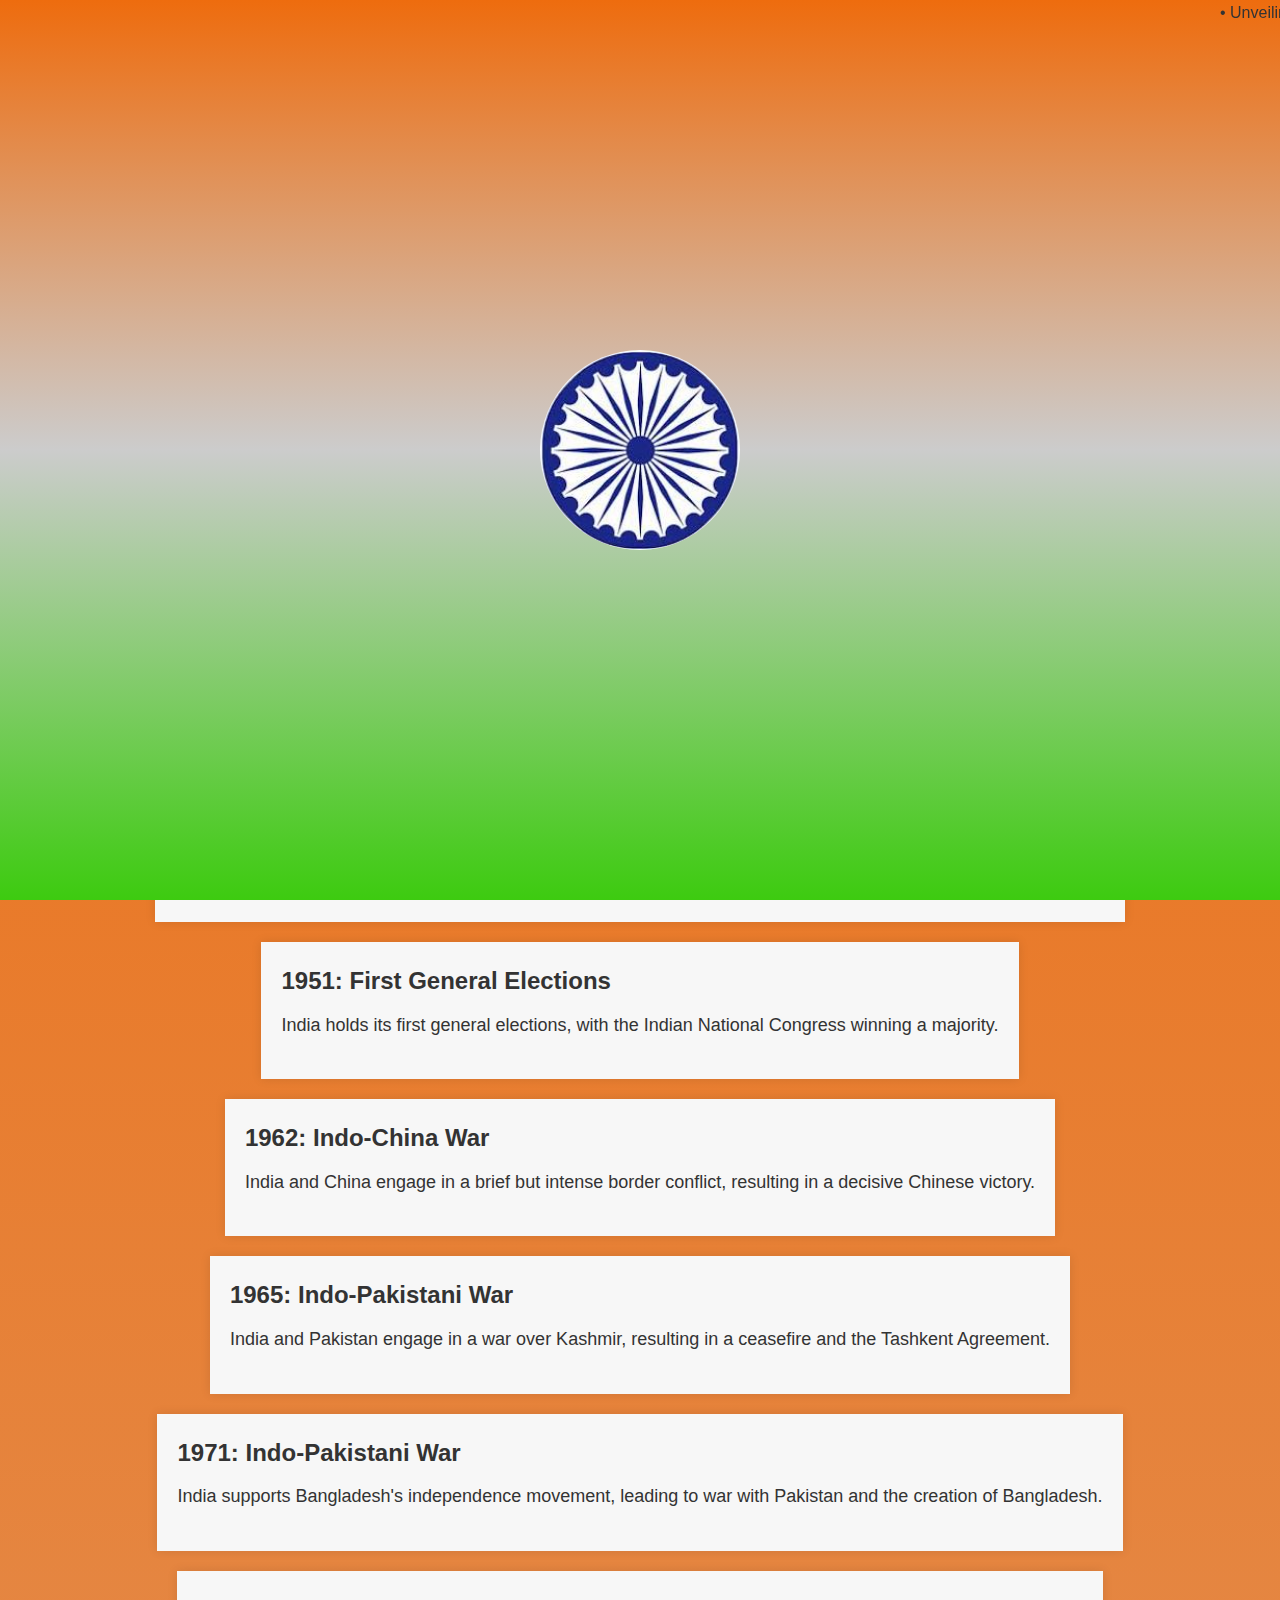
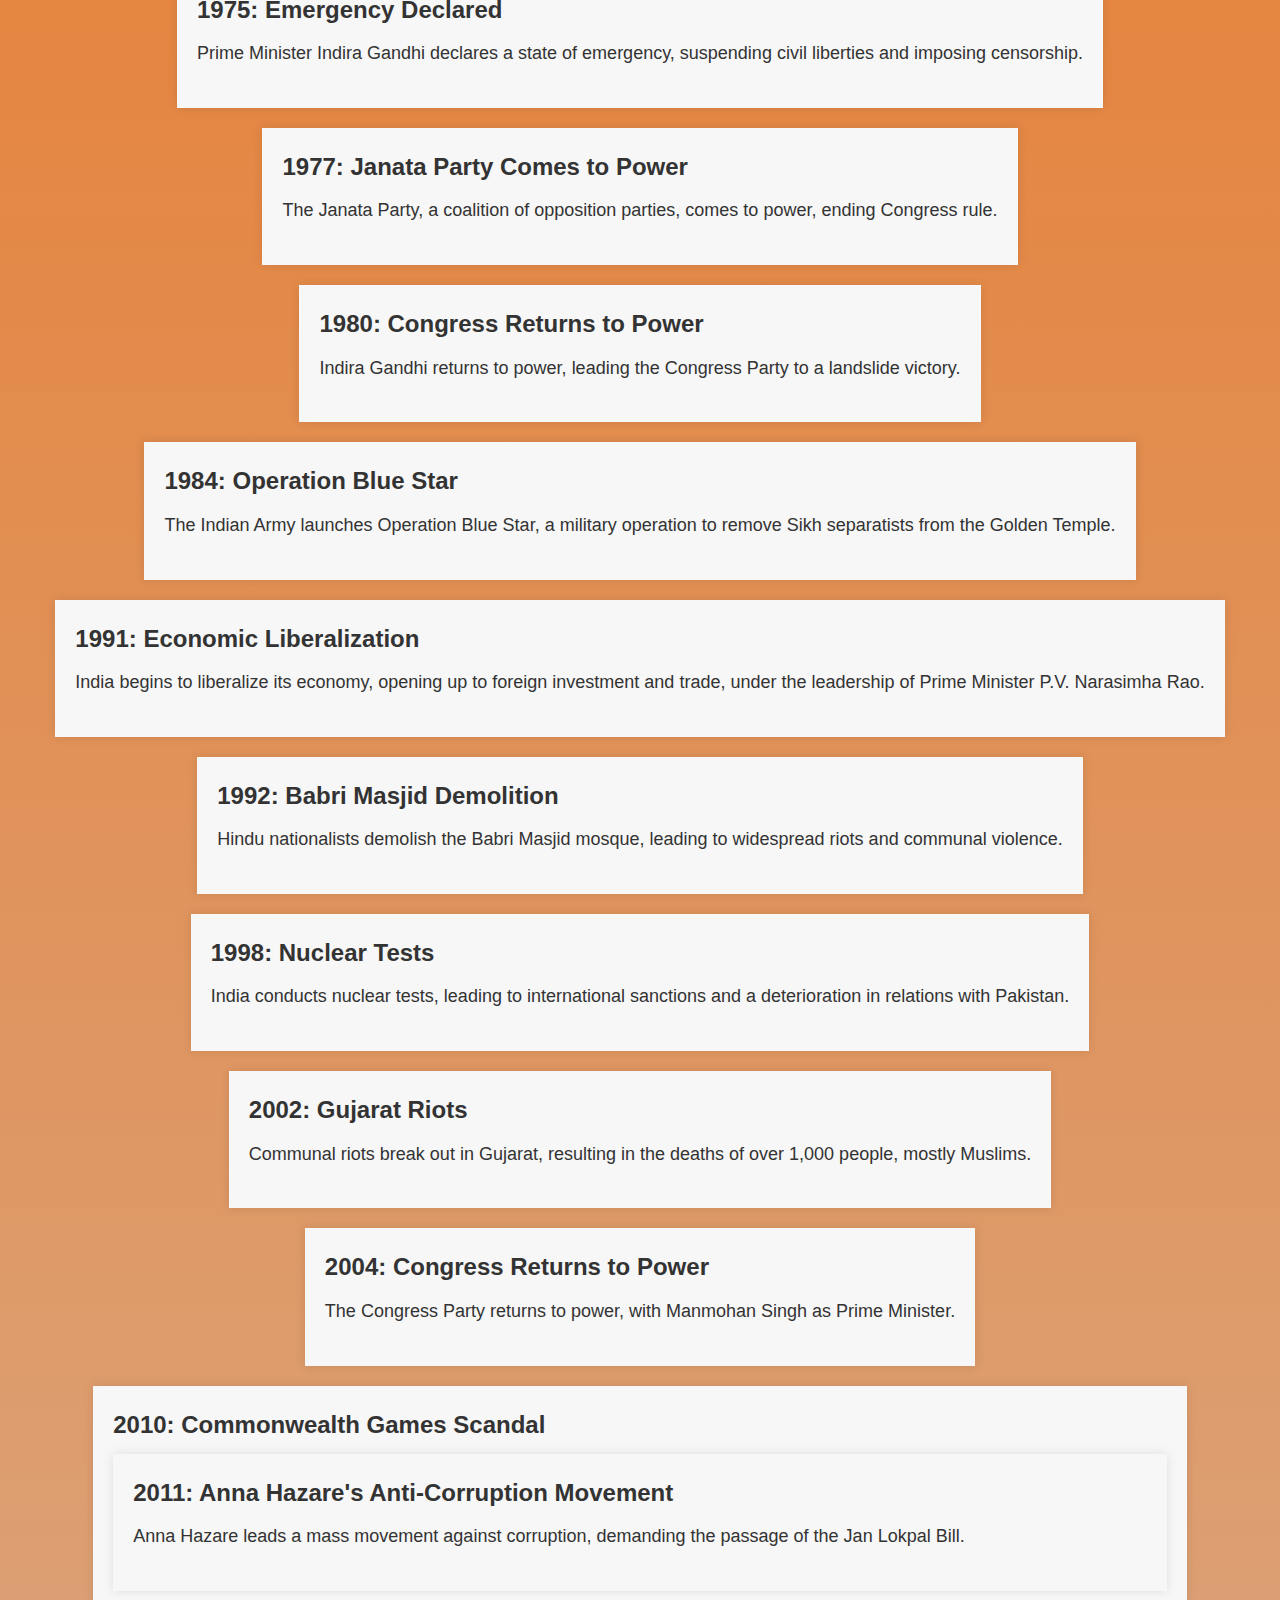
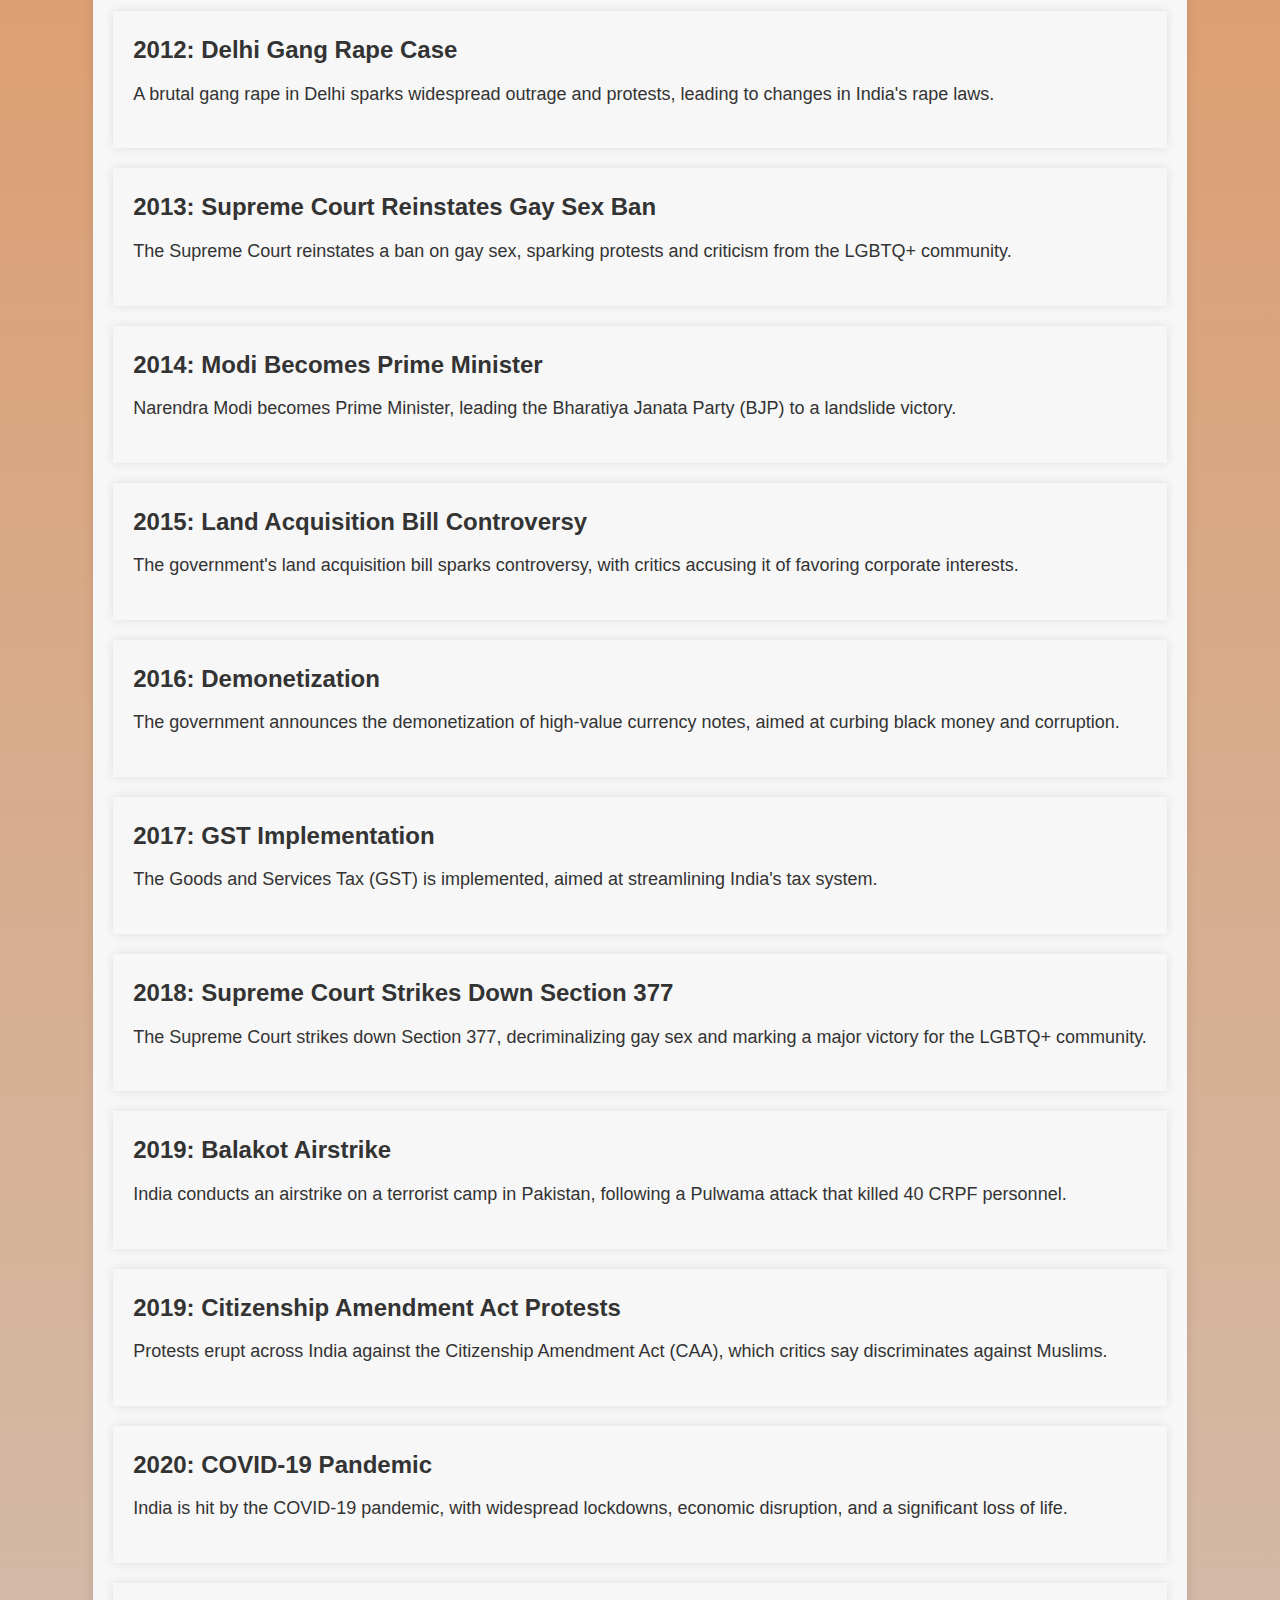
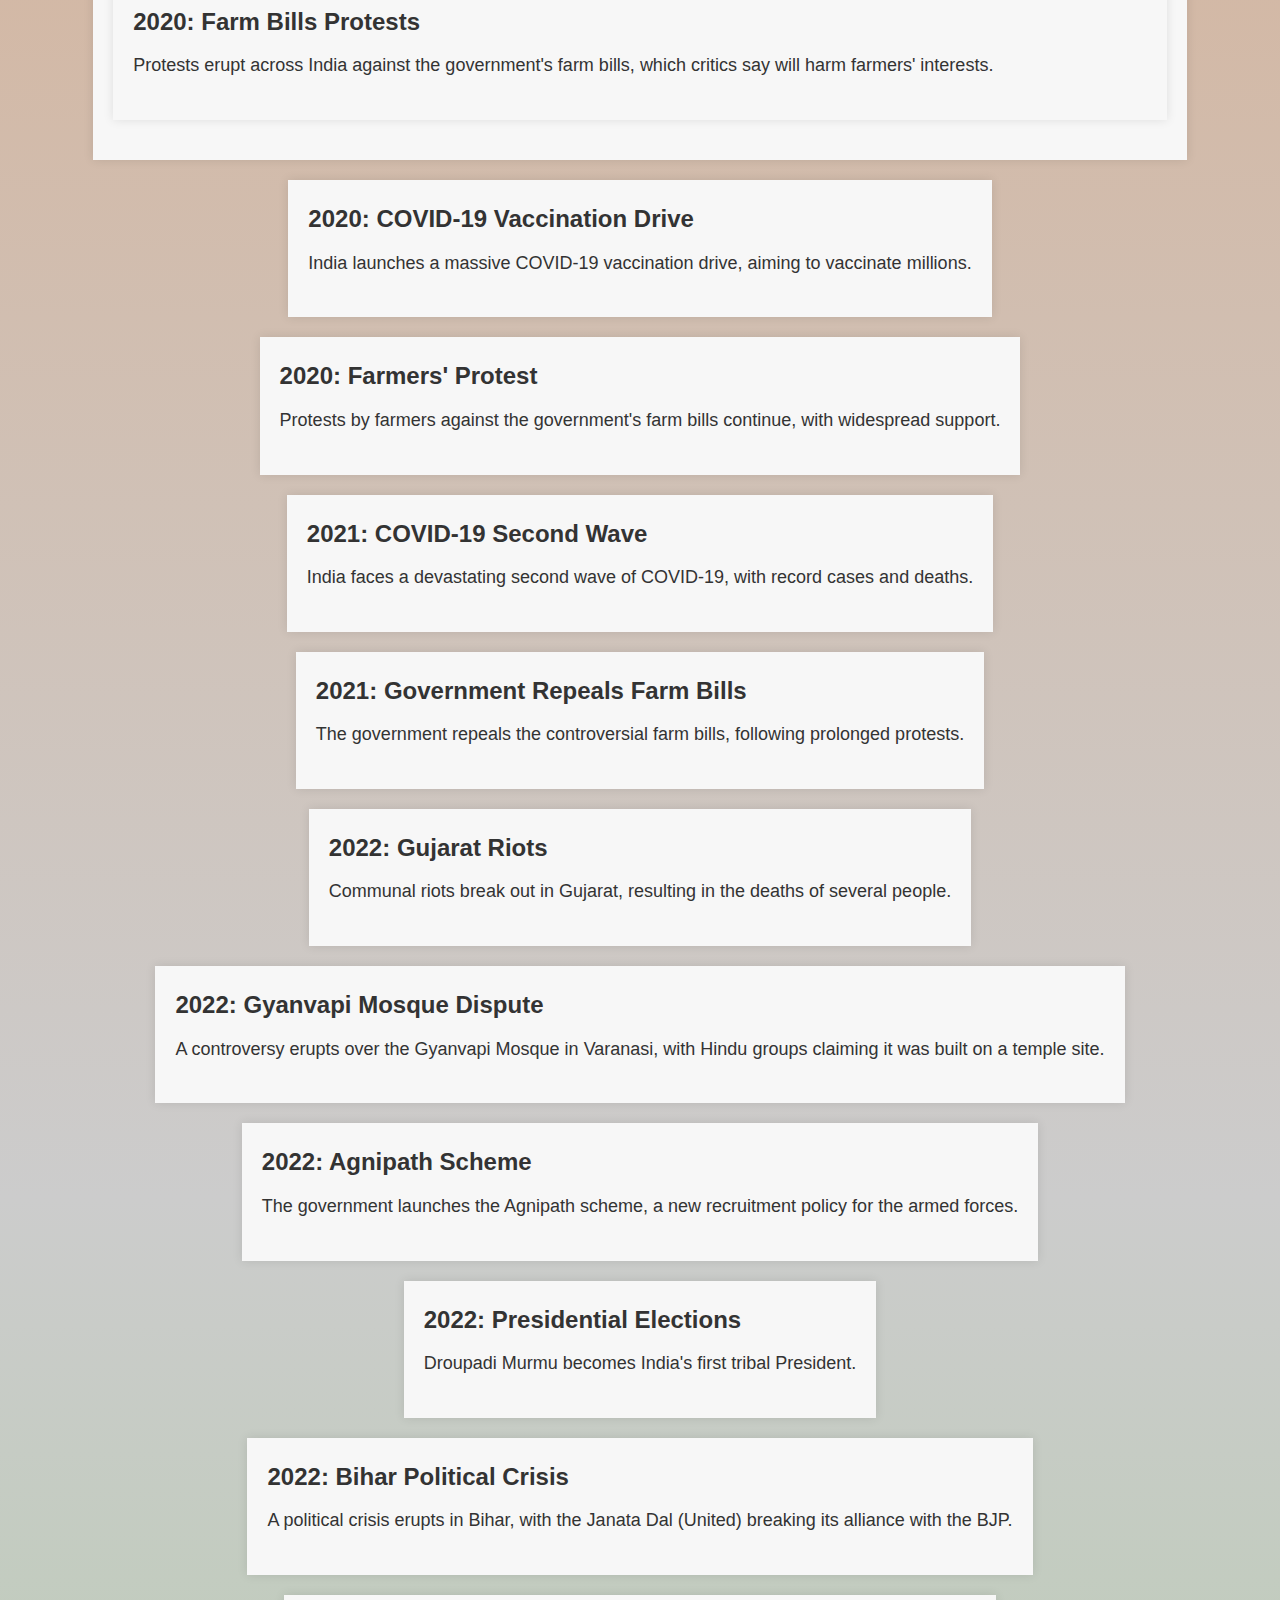
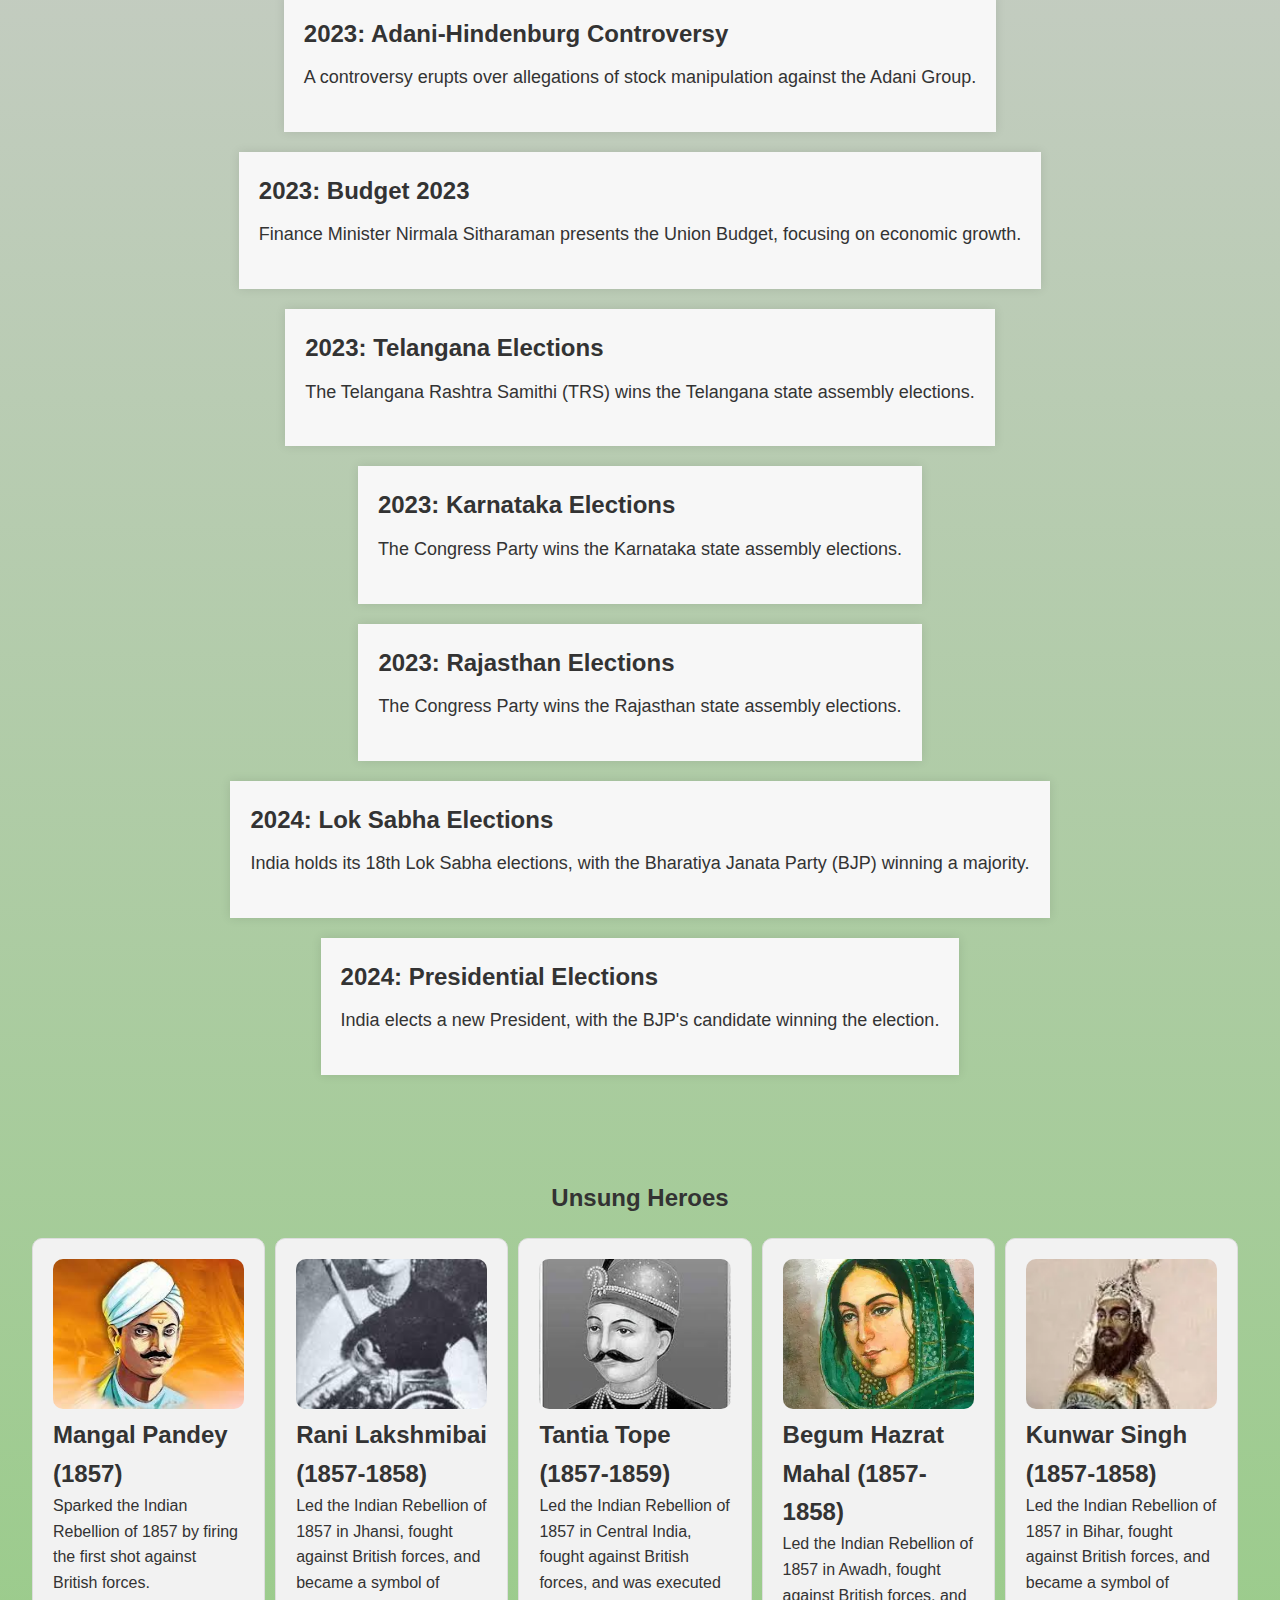
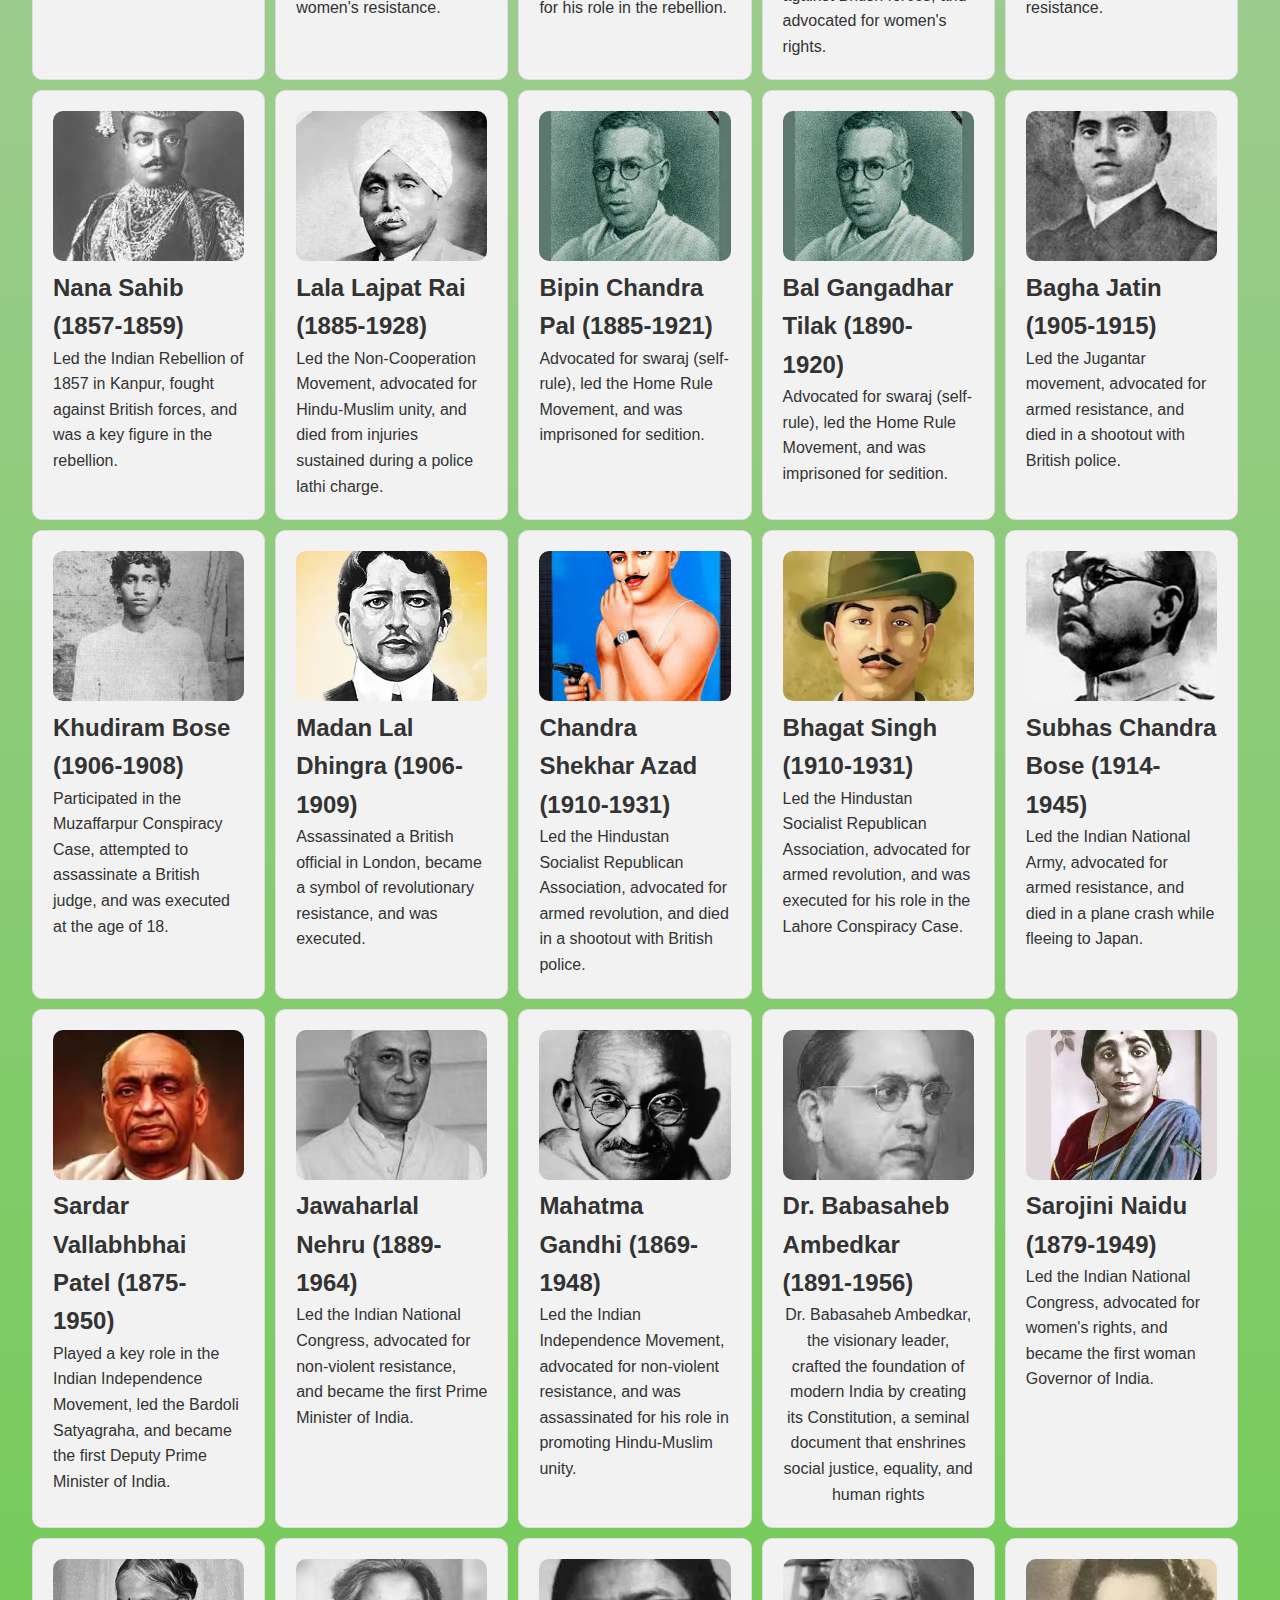
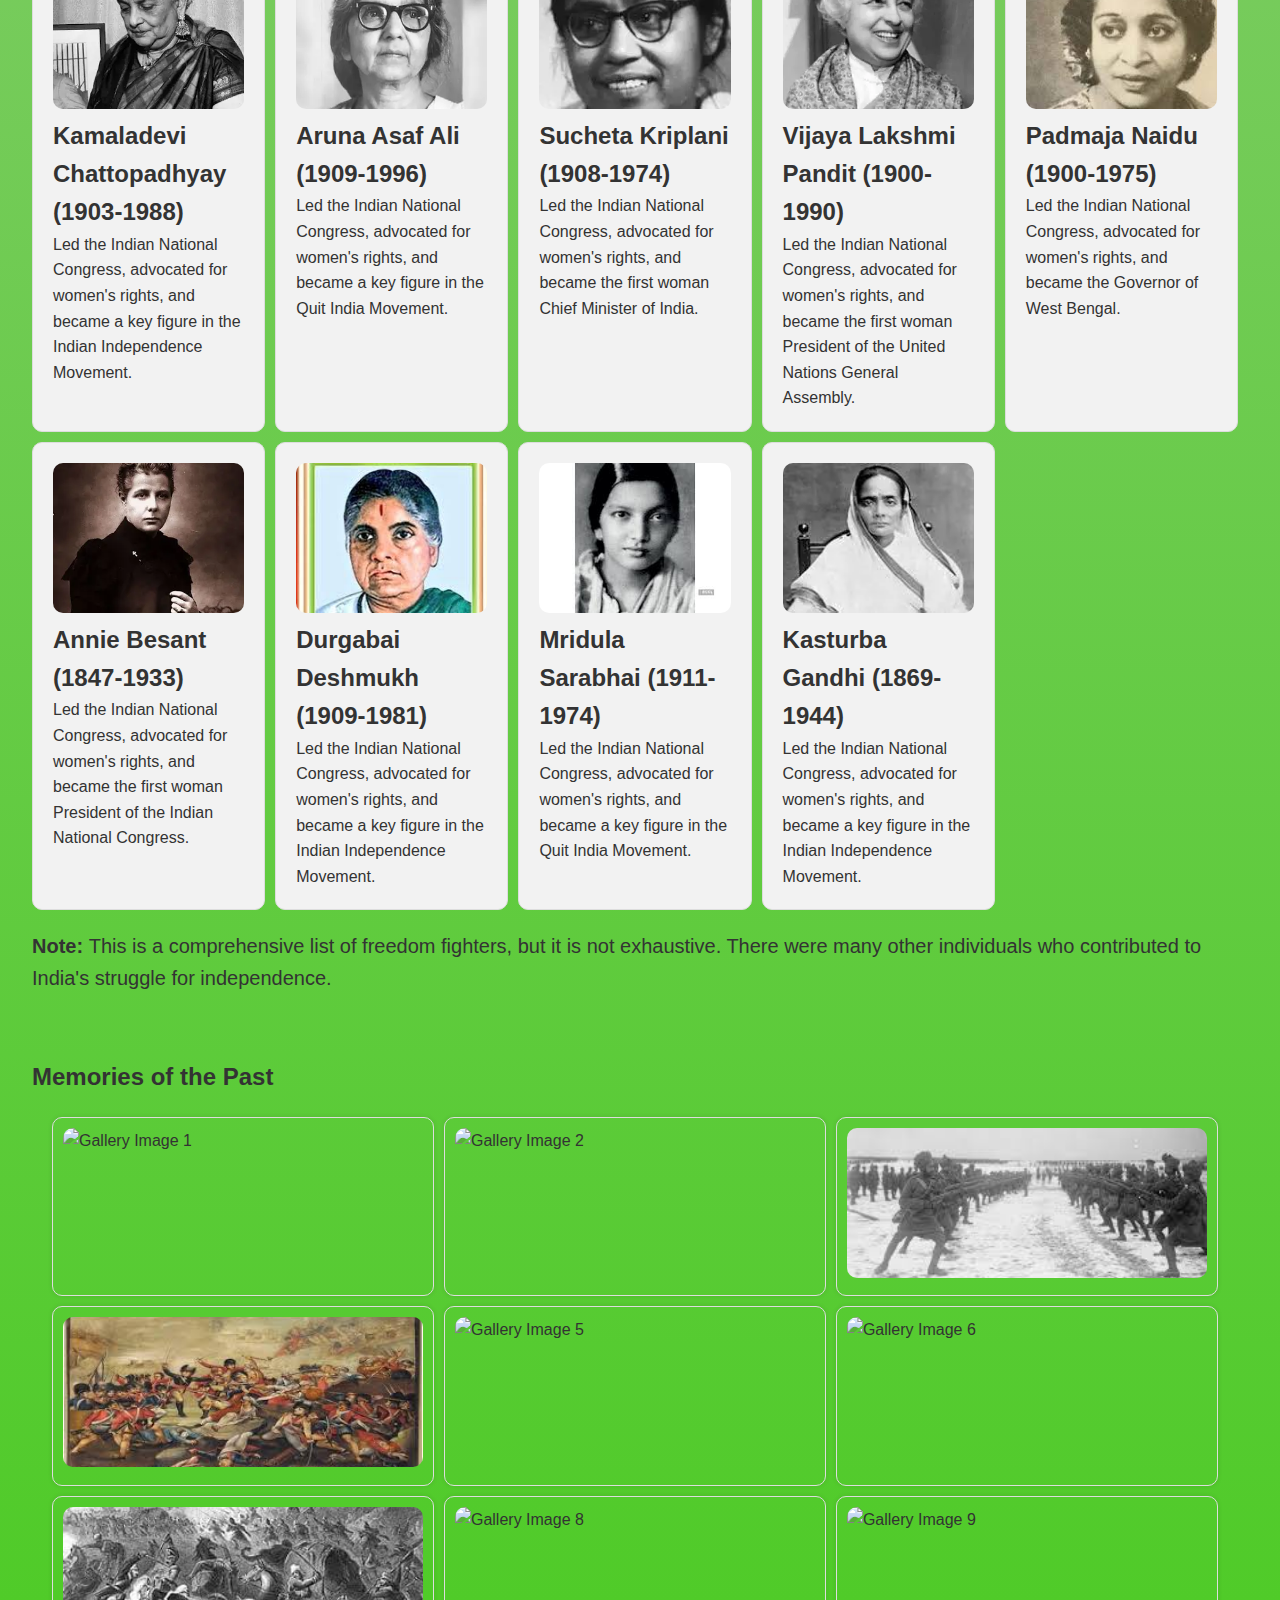
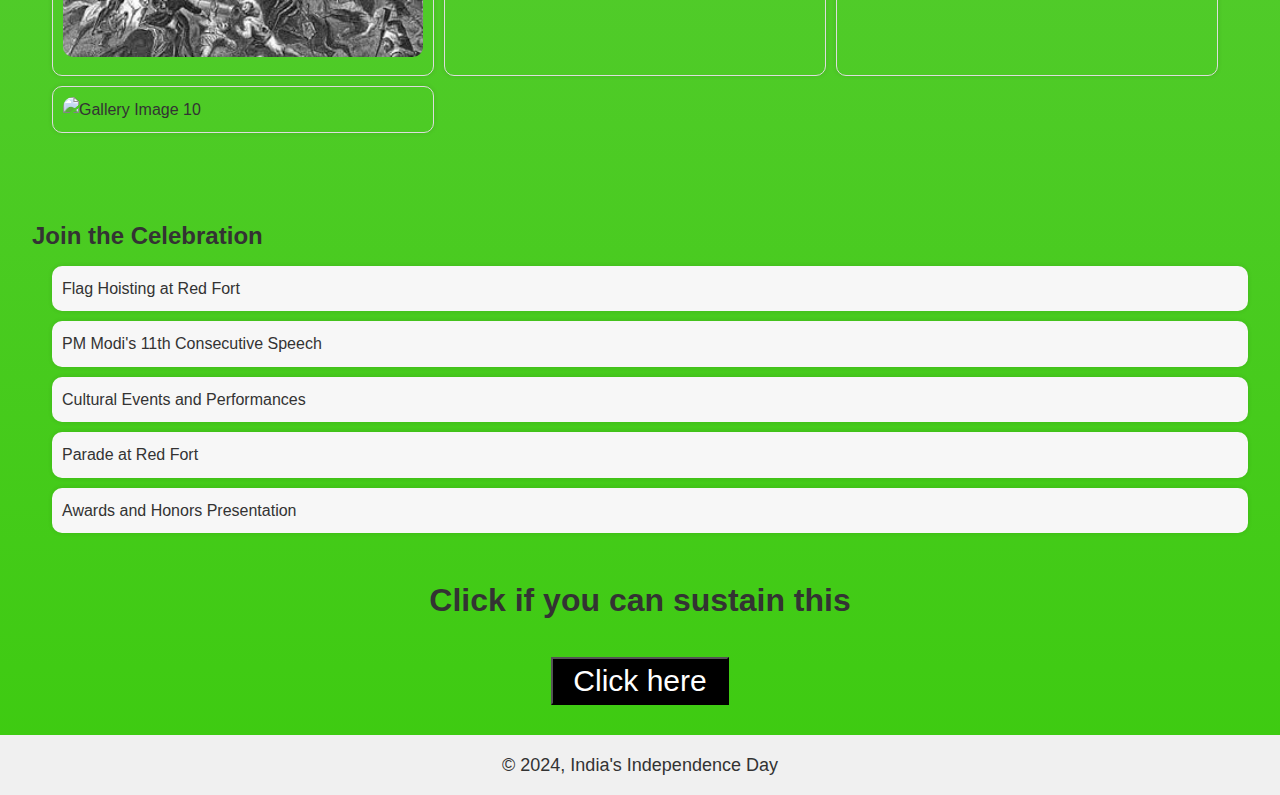
==== commit 9cfd4a7f: "this id final" ====
--- a/index.html
+++ b/index.html
@@ -8,6 +8,9 @@
 </head>
 <body>
    <div class="main">
+    <div class="absolute">
+        <img src="[data-uri]" alt="Rotating Image">
+    </div>
    </div>
     <marquee>• Unveiling the Unyielding Spirit of India's Freedom Fighters: A Tribute to the Brave Men and Women Who Fought for India's Independence, Shaping the Nation's Destiny with Their Courage, Sacrifices, and Unwavering Dedication to the Cause of Freedom, Leaving Behind a Legacy that Continues to Inspire Generations to Come •   </marquee>
     <main>
--- a/style.css
+++ b/style.css
@@ -502,6 +502,46 @@
         justify-content: center;
         align-items: center;
     }
+}
+.absolute {
+	position: absolute;
+	top: 50%;
+	left: 50%;
+	transform: translate(-50%, -50%);
+	display: flex;
+	justify-content: center;
+	align-items: center;
+}
+
+.absolute img {
+	width: 200px;
+	height: 200px;
+	border-radius: 50%;
+	animation: rotate 5s linear;
+}
+@keyframes fade-out {
+  from {
+    opacity: 1;
+  }
+  to {
+    opacity: 0;
+  }
+}
+
+.main {
+  animation: fade-out 10s ease-in-out; /* adjust duration as needed */
+}
+
+.main.disappear {
+  animation-fill-mode: forwards; /* ensure element stays hidden after animation */
+}
+@keyframes rotate {
+	0% {
+		transform: rotate(0deg);
+	}
+	100% {
+		transform: rotate(360deg);
+	}
 }
 
 @media only screen and (max-width: 480px) {
